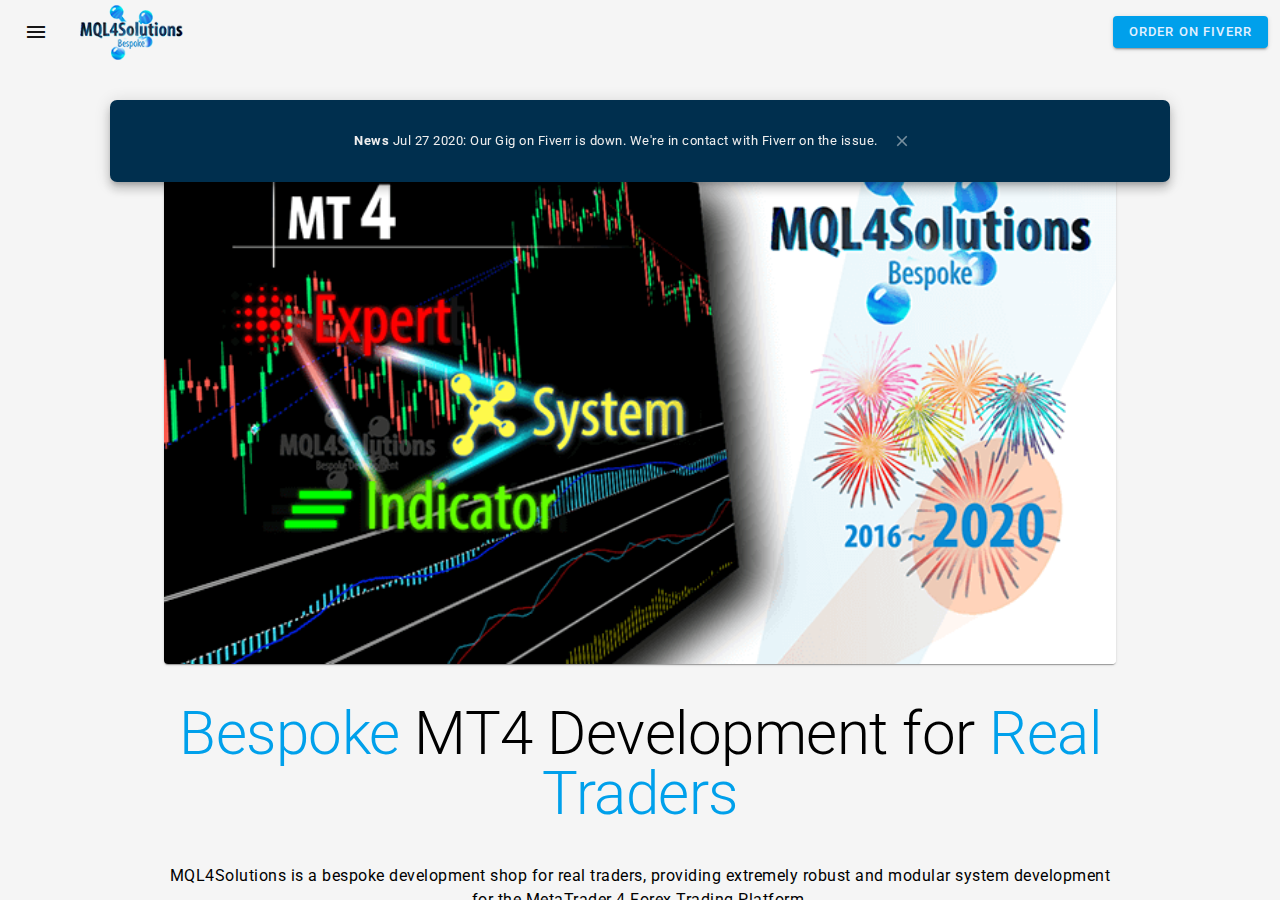
==== index.html @ 93867a9b "Upd" ====
<!doctype html> <html lang="en"> <head> <script async src="https://www.googletagmanager.com/gtag/js?id=UA-107321438-1"></script> <script> window.dataLayer = window.dataLayer || [];
    function gtag(){dataLayer.push(arguments);}
    gtag('js', new Date());

    gtag('config', 'UA-107321438-1'); </script> <meta charset="utf-8"> <meta http-equiv="X-UA-Compatible" content="IE=edge"> <meta name="viewport" content="width=device-width,initial-scale=1"> <title> MQL4Solutions - Bespoke MT4 Indicators and Experts </title> <meta name="description" content="Market leading engineering powering your bespoke MT4 Indicators and Experts"> <meta name="author" content="MQL4Solutions, Sydney, Australia"> <meta property="og:title" content="MQL4Solutions - Pricing"> <meta property="og:url" content="https://www.mql4solutions.com/pricing"> <meta property="og:description" content="Market leading engineering powering your bespoke MT4 Indicators and Experts"> <meta property="og:image" content="//www.mql4solutions.com/img/mql4solutionsog.png"> <meta property="og:type" content="website"> <link rel="shortcut icon" href="/favicon.ico"> <link rel="stylesheet" href="https://fonts.googleapis.com/css?family=Roboto:300,400,500,700&display=swap"> <link rel="stylesheet" href="https://fonts.googleapis.com/icon?family=Material+Icons"> <script defer="defer" src="https://ajax.googleapis.com/ajax/libs/jquery/3.4.0/jquery.min.js"></script> <link href="main.53b775f53e634738b0f6.css" rel="stylesheet"><script src="main.f8d916891d9af3ce115d.js" defer="defer"></script></head> <body class="mdc-typography mdc-typography--body1"> <aside class="mdc-drawer mdc-drawer--modal drawer"> <div class="mdc-drawer__header"> <img class="img-logo-drawer" alt="MQL4Solutions"> </div> <div class="mdc-drawer__content"> <nav class="mdc-list"> <a class="mdc-list-item nav__featured" href="/"> <span class="mdc-list-item__text featured-text-clr">Feature</span> </a> <div class="select-item-divider mdc-list-divider" role="separator"></div> <a class="mdc-list-item nav__order-process" href="/order-process"> <span class="mdc-list-item__text">Order Process</span> </a> <a class="mdc-list-item nav__pricing" href="/pricing"> <span class="mdc-list-item__text">Pricing</span> </a> <a class="mdc-list-item nav__assistive-tech" href="/assistive-tech"> <span class="mdc-list-item__text">Assistive Tech</span> </a> <a class="mdc-list-item nav__faq" href="/faq"> <span class="mdc-list-item__text">FAQ</span> </a> <a class="mdc-list-item nav__about" href="/about"> <span class="mdc-list-item__text">About Us</span> </a> </nav> </div> </aside> <div class="mdc-drawer-scrim"></div> <div class="mdc-drawer-app-content"> <header class="mdc-top-app-bar mdc-top-app-bar--fixed app-bar" id="app-bar"> <div class="mdc-top-app-bar__row"> <section class="mdc-top-app-bar__section mdc-top-app-bar__section--align-start"> <button class="mdc-icon-button material-icons mdc-top-app-bar__navigation-icon">menu</button> <span class="mdc-top-app-bar__title"> <img class="img-logo-top-app-bar img-logo-top-app-bar--scrolling-minimize" alt="MQL4Solutions"> </span> </section> <nav class="mdc-top-app-bar__section desktop-nav-list"> <a class="mdc-button mdc-button--dense desktop-nav-list-item" href="#"> <span class="mdc-button__label desktop-nav-list-item__text featured-text-clr"></span> </a> <span class="select-item-divider" role="separator"></span> <a class="mdc-button mdc-button--dense desktop-nav-list-item" href="#"> <span class="mdc-button__label desktop-nav-list-item__text"></span> </a> <span class="select-item-divider" role="separator"></span> <a class="mdc-button mdc-button--dense desktop-nav-list-item" href="#"> <span class="mdc-button__label desktop-nav-list-item__text"></span> </a> <span class="select-item-divider" role="separator"></span> <a class="mdc-button mdc-button--dense desktop-nav-list-item" href="#"> <span class="mdc-button__label desktop-nav-list-item__text"></span> </a> <span class="select-item-divider" role="separator"></span> <a class="mdc-button mdc-button--dense desktop-nav-list-item" href="#"> <span class="mdc-button__label desktop-nav-list-item__text"></span> </a> <span class="select-item-divider" role="separator"></span> <a class="mdc-button mdc-button--dense desktop-nav-list-item" href="#"> <span class="mdc-button__label desktop-nav-list-item__text"></span> </a> </nav> <section class="mdc-top-app-bar__section mdc-top-app-bar__section--align-end"> <a class="mdc-button mdc-button--dense mdc-button--raised" href="https://www.fiverr.com/mql4solutions/code-a-metatrader-4-indicator-or-expert-in-mql4"> <span class="mdc-button__label"> Order on Fiverr </span> </a> </section> </div> </header> <div class="main-content" id="main-content"> <div class="mdc-top-app-bar--fixed-adjust"> <main class="main-above-footer-container"> <div class="alert-container"> <div class="alert"> <div class="alert-content"> <strong>News</strong> Jul 27 2020: Our Gig on Fiverr is down. We're in contact with Fiverr on the issue. </div> <button class="mdc-icon-button material-icons md-18 alert-close" aria-label="close">close</button> </div> </div> <script> document.querySelector('.alert-close').onclick = function () {
      document.querySelector('.alert-container').style.display = "none";
   }; </script> <div class="mdc-layout-grid mdc-layout-grid--align-center layout-grid--constrained-desktop-width--landing-large"> <div class="mdc-layout-grid__inner"> <div class="mdc-layout-grid__cell mdc-layout-grid__cell--span-12-phone mdc-layout-grid__cell--span-12-tablet mdc-layout-grid__cell--span-12-desktop mdc-layout-grid__cell--align-center"> <section class="land-bigtop"> <div class="mdc-card"> <div class="mdc-card__media mdc-card__media--16-9 img-banner"></div> </div> <h1 class="land-bigtop__h"> <span class="land-bigtop__h__2"> Bespoke </span> <span class="land-bigtop__h__1"> MT4 Development for </span> <span class="land-bigtop__h__2"> Real Traders </span> </h1> <div class="land-bigtop__txt"> <p> MQL4Solutions is a bespoke development shop for real traders, providing extremely robust and modular system development for the MetaTrader 4 Forex Trading Platform. </p> </div> <div class="mdc-card"> <a class="mdc-button" href="/order-process"> <span class="mdc-button__label"> Are we right for you? </span> </a> </div> <div class="mdc-card mt-1"> <a class="mdc-button mdc-button--raised" href="https://www.fiverr.com/mql4solutions/code-a-metatrader-4-indicator-or-expert-in-mql4"> <span class="mdc-button__label"> Order on Fiverr </span> </a> </div> <p class="mdc-typography mdc-typography--caption"> <a href="#whyfiverr"> Why Fiverr? </a> </p> </section> <section class="land-bigtop mt-4"> <div class="separator-category"> <div class="separator-category__line"></div> <div aria-hidden="true">Automate your day</div> <div class="separator-category__line"></div> </div> </section> <section class="land-bigtop mt-4"> <div style="color: steelblue; text-shadow: 0px 0px 1px #999;"> <h3 class="mdc-typography mdc-typography--headline5"> MQL4Solutions reliably powers the engines of real traders' algo trading systems. </h3> <p class="mdc-typography mdc-typography--headline6" style="color:CadetBlue"> Enhancing clients' systems from v1 to v100+ since 2016. </p> </div> <div class=""> <a class="mdc-button mdc-button--dense mdc-button--outlined" href="https://www.fiverr.com/mql4solutions" style="color: steelblue; background-color:white"> <span class="mdc-button__label"> See our reviews </span> </a> </div> </section> <section class="land-bigtop mt-4" id="whyfiverr"> <div class="separator-category mt-4"> <div class="separator-category__line"></div> <div aria-hidden="true">Secure process</div> <div class="separator-category__line"></div> </div> <div class="mdc-layout-grid mdc-layout-grid--align-center"> <div class="mdc-layout-grid__inner"> <div class="mdc-layout-grid__cell mdc-layout-grid__cell--span-12-phone mdc-layout-grid__cell--span-12-tablet mdc-layout-grid__cell--span-6-desktop mdc-layout-grid__cell--align-center text-align-left mdc-typography--body2"> <h3 class="mdc-typography--headline5"> Why Fiverr? </h3> <p> Fiverr is a well known service that we use to securely manage the order process. </p> <p> It has great infrastructure for a bespoke development shop like ours. Your project cycles have a countdown, providing peace of mind and guaranteed on-time delivery. </p> </div> <div class="mdc-layout-grid__cell mdc-layout-grid__cell--span-12-phone mdc-layout-grid__cell--span-12-tablet mdc-layout-grid__cell--span-6-desktop mdc-layout-grid__cell--align-center"> <img class="img-fiverr-countdown img-responsive"> </div> </div> </div> </section> <section class="land-bigtop mt-4"> <div class="separator-category mt-4"> <div class="separator-category__line"></div> <div aria-hidden="true">Begin</div> <div class="separator-category__line"></div> </div> <p> <strong>Begin</strong> with a <a class="" href="/order-process">quick check to see whether we're <strong>right for you</strong></a>, then <a class="" href="https://www.fiverr.com/mql4solutions/code-a-metatrader-4-indicator-or-expert-in-mql4">reach out to us for a <strong>quote</strong></a>. </p> <p> Don't miss our <a class="" href="/faq"><strong>FAQ</strong></a>! </p> </section> </div> </div> </div> <aside class="modal-for-asides"> <button class="mdc-button modal-for-asides__got-it-button"> <i class="material-icons mdc-button__icon" aria-hidden="true">check</i> <span class="mdc-button__label">Got it</span> </button> <div class="modal-for-asides__content"> <div class="mdc-card aside-card" id="aside-card--loader"> <div role="progressbar" class="mdc-linear-progress mdc-linear-progress--indeterminate"> <div class="mdc-linear-progress__bar mdc-linear-progress__primary-bar"> <span class="mdc-linear-progress__bar-inner"></span> </div> <div class="mdc-linear-progress__bar mdc-linear-progress__secondary-bar"> <span class="mdc-linear-progress__bar-inner"></span> </div> </div> </div> </div> </aside> </main> <footer class="main-footer mdc-typography--caption"> <div class="mdc-layout-grid mdc-layout-grid--align-center main-footer-grid"> <div class="mdc-layout-grid__inner"> <div class="mdc-layout-grid__cell mdc-layout-grid__cell--span-12-phone mdc-layout-grid__cell--span-12-tablet mdc-layout-grid__cell--span-12-desktop mdc-layout-grid__cell--align-center"> <h3> About Us </h3> <p> MQL4Solutions is a bespoke development shop for real traders, providing extremely robust and modular system development for the MetaTrader 4 Forex Trading Platform. </p> <nav> </nav> <p> This website and its contents are Copyright © 2020 MQL4Solutions, Sydney, Australia. </p> </div> </div> </div> </footer> </div> </div> </div> </body> </html>
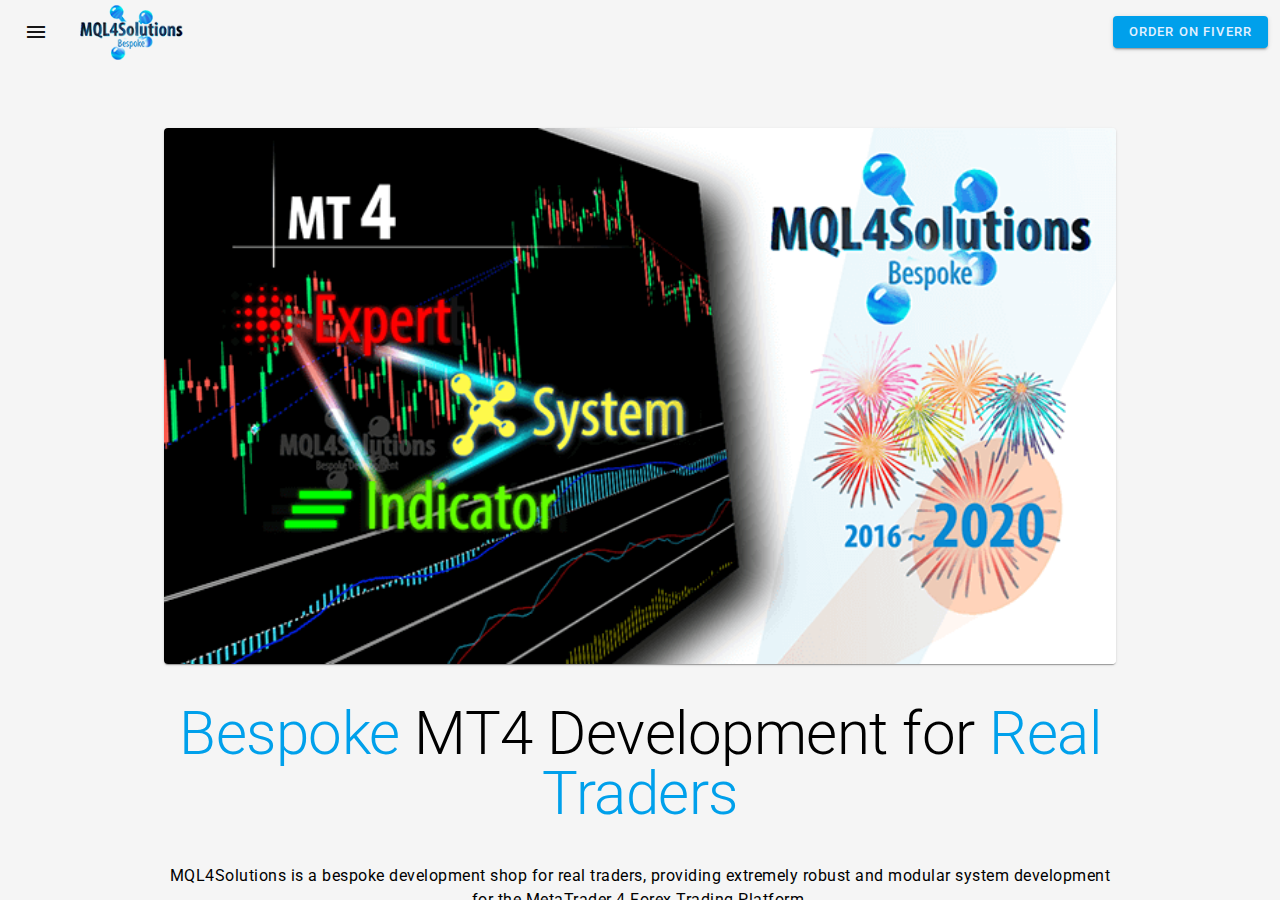
==== commit 40137a20: "New" ====
--- a/index.html
+++ b/index.html
@@ -2,6 +2,4 @@
     function gtag(){dataLayer.push(arguments);}
     gtag('js', new Date());
 
-    gtag('config', 'UA-107321438-1'); </script> <meta charset="utf-8"> <meta http-equiv="X-UA-Compatible" content="IE=edge"> <meta name="viewport" content="width=device-width,initial-scale=1"> <title> MQL4Solutions - Bespoke MT4 Indicators and Experts </title> <meta name="description" content="Market leading engineering powering your bespoke MT4 Indicators and Experts"> <meta name="author" content="MQL4Solutions, Sydney, Australia"> <meta property="og:title" content="MQL4Solutions - Pricing"> <meta property="og:url" content="https://www.mql4solutions.com/pricing"> <meta property="og:description" content="Market leading engineering powering your bespoke MT4 Indicators and Experts"> <meta property="og:image" content="//www.mql4solutions.com/img/mql4solutionsog.png"> <meta property="og:type" content="website"> <link rel="shortcut icon" href="/favicon.ico"> <link rel="stylesheet" href="https://fonts.googleapis.com/css?family=Roboto:300,400,500,700&display=swap"> <link rel="stylesheet" href="https://fonts.googleapis.com/icon?family=Material+Icons"> <script defer="defer" src="https://ajax.googleapis.com/ajax/libs/jquery/3.4.0/jquery.min.js"></script> <link href="main.53b775f53e634738b0f6.css" rel="stylesheet"><script src="main.f8d916891d9af3ce115d.js" defer="defer"></script></head> <body class="mdc-typography mdc-typography--body1"> <aside class="mdc-drawer mdc-drawer--modal drawer"> <div class="mdc-drawer__header"> <img class="img-logo-drawer" alt="MQL4Solutions"> </div> <div class="mdc-drawer__content"> <nav class="mdc-list"> <a class="mdc-list-item nav__featured" href="/"> <span class="mdc-list-item__text featured-text-clr">Feature</span> </a> <div class="select-item-divider mdc-list-divider" role="separator"></div> <a class="mdc-list-item nav__order-process" href="/order-process"> <span class="mdc-list-item__text">Order Process</span> </a> <a class="mdc-list-item nav__pricing" href="/pricing"> <span class="mdc-list-item__text">Pricing</span> </a> <a class="mdc-list-item nav__assistive-tech" href="/assistive-tech"> <span class="mdc-list-item__text">Assistive Tech</span> </a> <a class="mdc-list-item nav__faq" href="/faq"> <span class="mdc-list-item__text">FAQ</span> </a> <a class="mdc-list-item nav__about" href="/about"> <span class="mdc-list-item__text">About Us</span> </a> </nav> </div> </aside> <div class="mdc-drawer-scrim"></div> <div class="mdc-drawer-app-content"> <header class="mdc-top-app-bar mdc-top-app-bar--fixed app-bar" id="app-bar"> <div class="mdc-top-app-bar__row"> <section class="mdc-top-app-bar__section mdc-top-app-bar__section--align-start"> <button class="mdc-icon-button material-icons mdc-top-app-bar__navigation-icon">menu</button> <span class="mdc-top-app-bar__title"> <img class="img-logo-top-app-bar img-logo-top-app-bar--scrolling-minimize" alt="MQL4Solutions"> </span> </section> <nav class="mdc-top-app-bar__section desktop-nav-list"> <a class="mdc-button mdc-button--dense desktop-nav-list-item" href="#"> <span class="mdc-button__label desktop-nav-list-item__text featured-text-clr"></span> </a> <span class="select-item-divider" role="separator"></span> <a class="mdc-button mdc-button--dense desktop-nav-list-item" href="#"> <span class="mdc-button__label desktop-nav-list-item__text"></span> </a> <span class="select-item-divider" role="separator"></span> <a class="mdc-button mdc-button--dense desktop-nav-list-item" href="#"> <span class="mdc-button__label desktop-nav-list-item__text"></span> </a> <span class="select-item-divider" role="separator"></span> <a class="mdc-button mdc-button--dense desktop-nav-list-item" href="#"> <span class="mdc-button__label desktop-nav-list-item__text"></span> </a> <span class="select-item-divider" role="separator"></span> <a class="mdc-button mdc-button--dense desktop-nav-list-item" href="#"> <span class="mdc-button__label desktop-nav-list-item__text"></span> </a> <span class="select-item-divider" role="separator"></span> <a class="mdc-button mdc-button--dense desktop-nav-list-item" href="#"> <span class="mdc-button__label desktop-nav-list-item__text"></span> </a> </nav> <section class="mdc-top-app-bar__section mdc-top-app-bar__section--align-end"> <a class="mdc-button mdc-button--dense mdc-button--raised" href="https://www.fiverr.com/mql4solutions/code-a-metatrader-4-indicator-or-expert-in-mql4"> <span class="mdc-button__label"> Order on Fiverr </span> </a> </section> </div> </header> <div class="main-content" id="main-content"> <div class="mdc-top-app-bar--fixed-adjust"> <main class="main-above-footer-container"> <div class="alert-container"> <div class="alert"> <div class="alert-content"> <strong>News</strong> Jul 27 2020: Our Gig on Fiverr is down. We're in contact with Fiverr on the issue. </div> <button class="mdc-icon-button material-icons md-18 alert-close" aria-label="close">close</button> </div> </div> <script> document.querySelector('.alert-close').onclick = function () {
-      document.querySelector('.alert-container').style.display = "none";
-   }; </script> <div class="mdc-layout-grid mdc-layout-grid--align-center layout-grid--constrained-desktop-width--landing-large"> <div class="mdc-layout-grid__inner"> <div class="mdc-layout-grid__cell mdc-layout-grid__cell--span-12-phone mdc-layout-grid__cell--span-12-tablet mdc-layout-grid__cell--span-12-desktop mdc-layout-grid__cell--align-center"> <section class="land-bigtop"> <div class="mdc-card"> <div class="mdc-card__media mdc-card__media--16-9 img-banner"></div> </div> <h1 class="land-bigtop__h"> <span class="land-bigtop__h__2"> Bespoke </span> <span class="land-bigtop__h__1"> MT4 Development for </span> <span class="land-bigtop__h__2"> Real Traders </span> </h1> <div class="land-bigtop__txt"> <p> MQL4Solutions is a bespoke development shop for real traders, providing extremely robust and modular system development for the MetaTrader 4 Forex Trading Platform. </p> </div> <div class="mdc-card"> <a class="mdc-button" href="/order-process"> <span class="mdc-button__label"> Are we right for you? </span> </a> </div> <div class="mdc-card mt-1"> <a class="mdc-button mdc-button--raised" href="https://www.fiverr.com/mql4solutions/code-a-metatrader-4-indicator-or-expert-in-mql4"> <span class="mdc-button__label"> Order on Fiverr </span> </a> </div> <p class="mdc-typography mdc-typography--caption"> <a href="#whyfiverr"> Why Fiverr? </a> </p> </section> <section class="land-bigtop mt-4"> <div class="separator-category"> <div class="separator-category__line"></div> <div aria-hidden="true">Automate your day</div> <div class="separator-category__line"></div> </div> </section> <section class="land-bigtop mt-4"> <div style="color: steelblue; text-shadow: 0px 0px 1px #999;"> <h3 class="mdc-typography mdc-typography--headline5"> MQL4Solutions reliably powers the engines of real traders' algo trading systems. </h3> <p class="mdc-typography mdc-typography--headline6" style="color:CadetBlue"> Enhancing clients' systems from v1 to v100+ since 2016. </p> </div> <div class=""> <a class="mdc-button mdc-button--dense mdc-button--outlined" href="https://www.fiverr.com/mql4solutions" style="color: steelblue; background-color:white"> <span class="mdc-button__label"> See our reviews </span> </a> </div> </section> <section class="land-bigtop mt-4" id="whyfiverr"> <div class="separator-category mt-4"> <div class="separator-category__line"></div> <div aria-hidden="true">Secure process</div> <div class="separator-category__line"></div> </div> <div class="mdc-layout-grid mdc-layout-grid--align-center"> <div class="mdc-layout-grid__inner"> <div class="mdc-layout-grid__cell mdc-layout-grid__cell--span-12-phone mdc-layout-grid__cell--span-12-tablet mdc-layout-grid__cell--span-6-desktop mdc-layout-grid__cell--align-center text-align-left mdc-typography--body2"> <h3 class="mdc-typography--headline5"> Why Fiverr? </h3> <p> Fiverr is a well known service that we use to securely manage the order process. </p> <p> It has great infrastructure for a bespoke development shop like ours. Your project cycles have a countdown, providing peace of mind and guaranteed on-time delivery. </p> </div> <div class="mdc-layout-grid__cell mdc-layout-grid__cell--span-12-phone mdc-layout-grid__cell--span-12-tablet mdc-layout-grid__cell--span-6-desktop mdc-layout-grid__cell--align-center"> <img class="img-fiverr-countdown img-responsive"> </div> </div> </div> </section> <section class="land-bigtop mt-4"> <div class="separator-category mt-4"> <div class="separator-category__line"></div> <div aria-hidden="true">Begin</div> <div class="separator-category__line"></div> </div> <p> <strong>Begin</strong> with a <a class="" href="/order-process">quick check to see whether we're <strong>right for you</strong></a>, then <a class="" href="https://www.fiverr.com/mql4solutions/code-a-metatrader-4-indicator-or-expert-in-mql4">reach out to us for a <strong>quote</strong></a>. </p> <p> Don't miss our <a class="" href="/faq"><strong>FAQ</strong></a>! </p> </section> </div> </div> </div> <aside class="modal-for-asides"> <button class="mdc-button modal-for-asides__got-it-button"> <i class="material-icons mdc-button__icon" aria-hidden="true">check</i> <span class="mdc-button__label">Got it</span> </button> <div class="modal-for-asides__content"> <div class="mdc-card aside-card" id="aside-card--loader"> <div role="progressbar" class="mdc-linear-progress mdc-linear-progress--indeterminate"> <div class="mdc-linear-progress__bar mdc-linear-progress__primary-bar"> <span class="mdc-linear-progress__bar-inner"></span> </div> <div class="mdc-linear-progress__bar mdc-linear-progress__secondary-bar"> <span class="mdc-linear-progress__bar-inner"></span> </div> </div> </div> </div> </aside> </main> <footer class="main-footer mdc-typography--caption"> <div class="mdc-layout-grid mdc-layout-grid--align-center main-footer-grid"> <div class="mdc-layout-grid__inner"> <div class="mdc-layout-grid__cell mdc-layout-grid__cell--span-12-phone mdc-layout-grid__cell--span-12-tablet mdc-layout-grid__cell--span-12-desktop mdc-layout-grid__cell--align-center"> <h3> About Us </h3> <p> MQL4Solutions is a bespoke development shop for real traders, providing extremely robust and modular system development for the MetaTrader 4 Forex Trading Platform. </p> <nav> </nav> <p> This website and its contents are Copyright © 2020 MQL4Solutions, Sydney, Australia. </p> </div> </div> </div> </footer> </div> </div> </div> </body> </html>+    gtag('config', 'UA-107321438-1'); </script> <meta charset="utf-8"> <meta http-equiv="X-UA-Compatible" content="IE=edge"> <meta name="viewport" content="width=device-width,initial-scale=1"> <title> MQL4Solutions - Bespoke MT4 Indicators and Experts </title> <meta name="description" content="Market leading engineering powering your bespoke MT4 Indicators and Experts"> <meta name="author" content="MQL4Solutions, Sydney, Australia"> <meta property="og:title" content="MQL4Solutions - Pricing"> <meta property="og:url" content="https://www.mql4solutions.com/pricing"> <meta property="og:description" content="Market leading engineering powering your bespoke MT4 Indicators and Experts"> <meta property="og:image" content="//www.mql4solutions.com/img/mql4solutionsog.png"> <meta property="og:type" content="website"> <link rel="shortcut icon" href="/favicon.ico"> <link rel="stylesheet" href="https://fonts.googleapis.com/css?family=Roboto:300,400,500,700&display=swap"> <link rel="stylesheet" href="https://fonts.googleapis.com/icon?family=Material+Icons"> <link href="main.53b775f53e634738b0f6.css" rel="stylesheet"><script src="main.a8dfc145df05c488e411.js" defer="defer"></script></head> <body class="mdc-typography mdc-typography--body1"> <aside class="mdc-drawer mdc-drawer--modal drawer"> <div class="mdc-drawer__header"> <img class="img-logo-drawer" alt="MQL4Solutions"> </div> <div class="mdc-drawer__content"> <nav class="mdc-list"> <a class="mdc-list-item nav__featured" href="/"> <span class="mdc-list-item__text featured-text-clr">Feature</span> </a> <div class="select-item-divider mdc-list-divider" role="separator"></div> <a class="mdc-list-item nav__order-process" href="/order-process"> <span class="mdc-list-item__text">Order Process</span> </a> <a class="mdc-list-item nav__pricing" href="/pricing"> <span class="mdc-list-item__text">Pricing</span> </a> <a class="mdc-list-item nav__assistive-tech" href="/assistive-tech"> <span class="mdc-list-item__text">Assistive Tech</span> </a> <a class="mdc-list-item nav__faq" href="/faq"> <span class="mdc-list-item__text">FAQ</span> </a> <a class="mdc-list-item nav__about" href="/about"> <span class="mdc-list-item__text">About Us</span> </a> </nav> </div> </aside> <div class="mdc-drawer-scrim"></div> <div class="mdc-drawer-app-content"> <header class="mdc-top-app-bar mdc-top-app-bar--fixed app-bar" id="app-bar"> <div class="mdc-top-app-bar__row"> <section class="mdc-top-app-bar__section mdc-top-app-bar__section--align-start"> <button class="mdc-icon-button material-icons mdc-top-app-bar__navigation-icon">menu</button> <span class="mdc-top-app-bar__title"> <img class="img-logo-top-app-bar img-logo-top-app-bar--scrolling-minimize" alt="MQL4Solutions"> </span> </section> <nav class="mdc-top-app-bar__section desktop-nav-list"> <a class="mdc-button mdc-button--dense desktop-nav-list-item" href="#"> <span class="mdc-button__label desktop-nav-list-item__text featured-text-clr"></span> </a> <span class="select-item-divider" role="separator"></span> <a class="mdc-button mdc-button--dense desktop-nav-list-item" href="#"> <span class="mdc-button__label desktop-nav-list-item__text"></span> </a> <span class="select-item-divider" role="separator"></span> <a class="mdc-button mdc-button--dense desktop-nav-list-item" href="#"> <span class="mdc-button__label desktop-nav-list-item__text"></span> </a> <span class="select-item-divider" role="separator"></span> <a class="mdc-button mdc-button--dense desktop-nav-list-item" href="#"> <span class="mdc-button__label desktop-nav-list-item__text"></span> </a> <span class="select-item-divider" role="separator"></span> <a class="mdc-button mdc-button--dense desktop-nav-list-item" href="#"> <span class="mdc-button__label desktop-nav-list-item__text"></span> </a> <span class="select-item-divider" role="separator"></span> <a class="mdc-button mdc-button--dense desktop-nav-list-item" href="#"> <span class="mdc-button__label desktop-nav-list-item__text"></span> </a> </nav> <section class="mdc-top-app-bar__section mdc-top-app-bar__section--align-end"> <a class="mdc-button mdc-button--dense mdc-button--raised" href="https://www.fiverr.com/mql4solutions/code-a-metatrader-4-indicator-or-expert-in-mql4"> <span class="mdc-button__label"> Order on Fiverr </span> </a> </section> </div> </header> <div class="main-content" id="main-content"> <div class="mdc-top-app-bar--fixed-adjust"> <main class="main-above-footer-container"> <div class="mdc-layout-grid mdc-layout-grid--align-center layout-grid--constrained-desktop-width--landing-large"> <div class="mdc-layout-grid__inner"> <div class="mdc-layout-grid__cell mdc-layout-grid__cell--span-12-phone mdc-layout-grid__cell--span-12-tablet mdc-layout-grid__cell--span-12-desktop mdc-layout-grid__cell--align-center"> <section class="land-bigtop"> <div class="mdc-card"> <div class="mdc-card__media mdc-card__media--16-9 img-banner"></div> </div> <h1 class="land-bigtop__h"> <span class="land-bigtop__h__2"> Bespoke </span> <span class="land-bigtop__h__1"> MT4 Development for </span> <span class="land-bigtop__h__2"> Real Traders </span> </h1> <div class="land-bigtop__txt"> <p> MQL4Solutions is a bespoke development shop for real traders, providing extremely robust and modular system development for the MetaTrader 4 Forex Trading Platform. </p> </div> <div class="mdc-card"> <a class="mdc-button" href="/order-process"> <span class="mdc-button__label"> Are we right for you? </span> </a> </div> <div class="mdc-card mt-1"> <a class="mdc-button mdc-button--raised" href="https://www.fiverr.com/mql4solutions/code-a-metatrader-4-indicator-or-expert-in-mql4"> <span class="mdc-button__label"> Order on Fiverr </span> </a> </div> <p class="mdc-typography mdc-typography--caption"> <a href="#whyfiverr"> Why Fiverr? </a> </p> </section> <section class="land-bigtop mt-4"> <div class="separator-category"> <div class="separator-category__line"></div> <div aria-hidden="true">Automate your day</div> <div class="separator-category__line"></div> </div> </section> <section class="land-bigtop mt-4"> <div style="color: steelblue; text-shadow: 0px 0px 1px #999;"> <h3 class="mdc-typography mdc-typography--headline5"> MQL4Solutions reliably powers the engines of real traders' algo trading systems. </h3> <p class="mdc-typography mdc-typography--headline6" style="color:CadetBlue"> Enhancing clients' systems from v1 to v100+ since 2016. </p> </div> <div class=""> <a class="mdc-button mdc-button--dense mdc-button--outlined" href="https://www.fiverr.com/mql4solutions" style="color: steelblue; background-color:white"> <span class="mdc-button__label"> See our reviews </span> </a> </div> </section> <section class="land-bigtop mt-4" id="whyfiverr"> <div class="separator-category mt-4"> <div class="separator-category__line"></div> <div aria-hidden="true">Secure process</div> <div class="separator-category__line"></div> </div> <div class="mdc-layout-grid mdc-layout-grid--align-center"> <div class="mdc-layout-grid__inner"> <div class="mdc-layout-grid__cell mdc-layout-grid__cell--span-12-phone mdc-layout-grid__cell--span-12-tablet mdc-layout-grid__cell--span-6-desktop mdc-layout-grid__cell--align-center text-align-left mdc-typography--body2"> <h3 class="mdc-typography--headline5"> Why Fiverr? </h3> <p> Fiverr is a well known service that we use to securely manage the order process. </p> <p> It has great infrastructure for a bespoke development shop like ours. Your project cycles have a countdown, providing peace of mind and guaranteed on-time delivery. </p> </div> <div class="mdc-layout-grid__cell mdc-layout-grid__cell--span-12-phone mdc-layout-grid__cell--span-12-tablet mdc-layout-grid__cell--span-6-desktop mdc-layout-grid__cell--align-center"> <img class="img-fiverr-countdown img-responsive"> </div> </div> </div> </section> <section class="land-bigtop mt-4"> <div class="separator-category mt-4"> <div class="separator-category__line"></div> <div aria-hidden="true">Begin</div> <div class="separator-category__line"></div> </div> <p> <strong>Begin</strong> with a <a class="" href="/order-process">quick check to see whether we're <strong>right for you</strong></a>, then <a class="" href="https://www.fiverr.com/mql4solutions/code-a-metatrader-4-indicator-or-expert-in-mql4">reach out to us for a <strong>quote</strong></a>. </p> <p> Don't miss our <a class="" href="/faq"><strong>FAQ</strong></a>! </p> </section> </div> </div> </div> <aside class="modal-for-asides"> <button class="mdc-button modal-for-asides__got-it-button"> <i class="material-icons mdc-button__icon" aria-hidden="true">check</i> <span class="mdc-button__label">Got it</span> </button> <div class="modal-for-asides__content"> <div class="mdc-card aside-card" id="aside-card--loader"> <div role="progressbar" class="mdc-linear-progress mdc-linear-progress--indeterminate"> <div class="mdc-linear-progress__bar mdc-linear-progress__primary-bar"> <span class="mdc-linear-progress__bar-inner"></span> </div> <div class="mdc-linear-progress__bar mdc-linear-progress__secondary-bar"> <span class="mdc-linear-progress__bar-inner"></span> </div> </div> </div> </div> </aside> </main> <footer class="main-footer mdc-typography--caption"> <div class="mdc-layout-grid mdc-layout-grid--align-center main-footer-grid"> <div class="mdc-layout-grid__inner"> <div class="mdc-layout-grid__cell mdc-layout-grid__cell--span-12-phone mdc-layout-grid__cell--span-12-tablet mdc-layout-grid__cell--span-12-desktop mdc-layout-grid__cell--align-center"> <h3> About Us </h3> <p> MQL4Solutions is a bespoke development shop for real traders, providing extremely robust and modular system development for the MetaTrader 4 Forex Trading Platform. </p> <nav> </nav> <p> This website and its contents are Copyright © 2020 MQL4Solutions, Sydney, Australia. </p> </div> </div> </div> </footer> </div> </div> </div> </body> </html>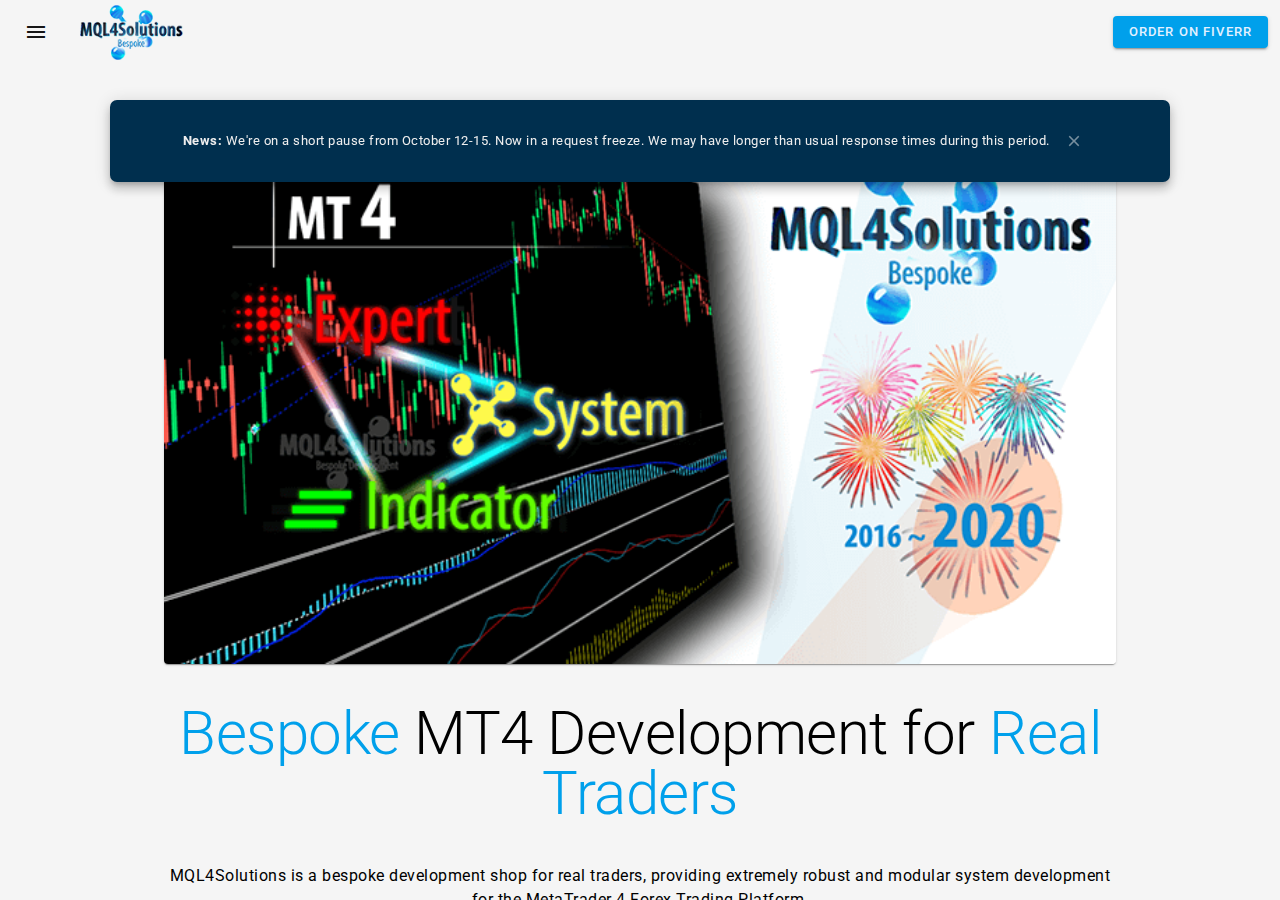
==== commit 98d3819c: "News" ====
--- a/index.html
+++ b/index.html
@@ -2,4 +2,6 @@
     function gtag(){dataLayer.push(arguments);}
     gtag('js', new Date());
 
-    gtag('config', 'UA-107321438-1'); </script> <meta charset="utf-8"> <meta http-equiv="X-UA-Compatible" content="IE=edge"> <meta name="viewport" content="width=device-width,initial-scale=1"> <title> MQL4Solutions - Bespoke MT4 Indicators and Experts </title> <meta name="description" content="Market leading engineering powering your bespoke MT4 Indicators and Experts"> <meta name="author" content="MQL4Solutions, Sydney, Australia"> <meta property="og:title" content="MQL4Solutions - Pricing"> <meta property="og:url" content="https://www.mql4solutions.com/pricing"> <meta property="og:description" content="Market leading engineering powering your bespoke MT4 Indicators and Experts"> <meta property="og:image" content="//www.mql4solutions.com/img/mql4solutionsog.png"> <meta property="og:type" content="website"> <link rel="shortcut icon" href="/favicon.ico"> <link rel="stylesheet" href="https://fonts.googleapis.com/css?family=Roboto:300,400,500,700&display=swap"> <link rel="stylesheet" href="https://fonts.googleapis.com/icon?family=Material+Icons"> <link href="main.53b775f53e634738b0f6.css" rel="stylesheet"><script src="main.a8dfc145df05c488e411.js" defer="defer"></script></head> <body class="mdc-typography mdc-typography--body1"> <aside class="mdc-drawer mdc-drawer--modal drawer"> <div class="mdc-drawer__header"> <img class="img-logo-drawer" alt="MQL4Solutions"> </div> <div class="mdc-drawer__content"> <nav class="mdc-list"> <a class="mdc-list-item nav__featured" href="/"> <span class="mdc-list-item__text featured-text-clr">Feature</span> </a> <div class="select-item-divider mdc-list-divider" role="separator"></div> <a class="mdc-list-item nav__order-process" href="/order-process"> <span class="mdc-list-item__text">Order Process</span> </a> <a class="mdc-list-item nav__pricing" href="/pricing"> <span class="mdc-list-item__text">Pricing</span> </a> <a class="mdc-list-item nav__assistive-tech" href="/assistive-tech"> <span class="mdc-list-item__text">Assistive Tech</span> </a> <a class="mdc-list-item nav__faq" href="/faq"> <span class="mdc-list-item__text">FAQ</span> </a> <a class="mdc-list-item nav__about" href="/about"> <span class="mdc-list-item__text">About Us</span> </a> </nav> </div> </aside> <div class="mdc-drawer-scrim"></div> <div class="mdc-drawer-app-content"> <header class="mdc-top-app-bar mdc-top-app-bar--fixed app-bar" id="app-bar"> <div class="mdc-top-app-bar__row"> <section class="mdc-top-app-bar__section mdc-top-app-bar__section--align-start"> <button class="mdc-icon-button material-icons mdc-top-app-bar__navigation-icon">menu</button> <span class="mdc-top-app-bar__title"> <img class="img-logo-top-app-bar img-logo-top-app-bar--scrolling-minimize" alt="MQL4Solutions"> </span> </section> <nav class="mdc-top-app-bar__section desktop-nav-list"> <a class="mdc-button mdc-button--dense desktop-nav-list-item" href="#"> <span class="mdc-button__label desktop-nav-list-item__text featured-text-clr"></span> </a> <span class="select-item-divider" role="separator"></span> <a class="mdc-button mdc-button--dense desktop-nav-list-item" href="#"> <span class="mdc-button__label desktop-nav-list-item__text"></span> </a> <span class="select-item-divider" role="separator"></span> <a class="mdc-button mdc-button--dense desktop-nav-list-item" href="#"> <span class="mdc-button__label desktop-nav-list-item__text"></span> </a> <span class="select-item-divider" role="separator"></span> <a class="mdc-button mdc-button--dense desktop-nav-list-item" href="#"> <span class="mdc-button__label desktop-nav-list-item__text"></span> </a> <span class="select-item-divider" role="separator"></span> <a class="mdc-button mdc-button--dense desktop-nav-list-item" href="#"> <span class="mdc-button__label desktop-nav-list-item__text"></span> </a> <span class="select-item-divider" role="separator"></span> <a class="mdc-button mdc-button--dense desktop-nav-list-item" href="#"> <span class="mdc-button__label desktop-nav-list-item__text"></span> </a> </nav> <section class="mdc-top-app-bar__section mdc-top-app-bar__section--align-end"> <a class="mdc-button mdc-button--dense mdc-button--raised" href="https://www.fiverr.com/mql4solutions/code-a-metatrader-4-indicator-or-expert-in-mql4"> <span class="mdc-button__label"> Order on Fiverr </span> </a> </section> </div> </header> <div class="main-content" id="main-content"> <div class="mdc-top-app-bar--fixed-adjust"> <main class="main-above-footer-container"> <div class="mdc-layout-grid mdc-layout-grid--align-center layout-grid--constrained-desktop-width--landing-large"> <div class="mdc-layout-grid__inner"> <div class="mdc-layout-grid__cell mdc-layout-grid__cell--span-12-phone mdc-layout-grid__cell--span-12-tablet mdc-layout-grid__cell--span-12-desktop mdc-layout-grid__cell--align-center"> <section class="land-bigtop"> <div class="mdc-card"> <div class="mdc-card__media mdc-card__media--16-9 img-banner"></div> </div> <h1 class="land-bigtop__h"> <span class="land-bigtop__h__2"> Bespoke </span> <span class="land-bigtop__h__1"> MT4 Development for </span> <span class="land-bigtop__h__2"> Real Traders </span> </h1> <div class="land-bigtop__txt"> <p> MQL4Solutions is a bespoke development shop for real traders, providing extremely robust and modular system development for the MetaTrader 4 Forex Trading Platform. </p> </div> <div class="mdc-card"> <a class="mdc-button" href="/order-process"> <span class="mdc-button__label"> Are we right for you? </span> </a> </div> <div class="mdc-card mt-1"> <a class="mdc-button mdc-button--raised" href="https://www.fiverr.com/mql4solutions/code-a-metatrader-4-indicator-or-expert-in-mql4"> <span class="mdc-button__label"> Order on Fiverr </span> </a> </div> <p class="mdc-typography mdc-typography--caption"> <a href="#whyfiverr"> Why Fiverr? </a> </p> </section> <section class="land-bigtop mt-4"> <div class="separator-category"> <div class="separator-category__line"></div> <div aria-hidden="true">Automate your day</div> <div class="separator-category__line"></div> </div> </section> <section class="land-bigtop mt-4"> <div style="color: steelblue; text-shadow: 0px 0px 1px #999;"> <h3 class="mdc-typography mdc-typography--headline5"> MQL4Solutions reliably powers the engines of real traders' algo trading systems. </h3> <p class="mdc-typography mdc-typography--headline6" style="color:CadetBlue"> Enhancing clients' systems from v1 to v100+ since 2016. </p> </div> <div class=""> <a class="mdc-button mdc-button--dense mdc-button--outlined" href="https://www.fiverr.com/mql4solutions" style="color: steelblue; background-color:white"> <span class="mdc-button__label"> See our reviews </span> </a> </div> </section> <section class="land-bigtop mt-4" id="whyfiverr"> <div class="separator-category mt-4"> <div class="separator-category__line"></div> <div aria-hidden="true">Secure process</div> <div class="separator-category__line"></div> </div> <div class="mdc-layout-grid mdc-layout-grid--align-center"> <div class="mdc-layout-grid__inner"> <div class="mdc-layout-grid__cell mdc-layout-grid__cell--span-12-phone mdc-layout-grid__cell--span-12-tablet mdc-layout-grid__cell--span-6-desktop mdc-layout-grid__cell--align-center text-align-left mdc-typography--body2"> <h3 class="mdc-typography--headline5"> Why Fiverr? </h3> <p> Fiverr is a well known service that we use to securely manage the order process. </p> <p> It has great infrastructure for a bespoke development shop like ours. Your project cycles have a countdown, providing peace of mind and guaranteed on-time delivery. </p> </div> <div class="mdc-layout-grid__cell mdc-layout-grid__cell--span-12-phone mdc-layout-grid__cell--span-12-tablet mdc-layout-grid__cell--span-6-desktop mdc-layout-grid__cell--align-center"> <img class="img-fiverr-countdown img-responsive"> </div> </div> </div> </section> <section class="land-bigtop mt-4"> <div class="separator-category mt-4"> <div class="separator-category__line"></div> <div aria-hidden="true">Begin</div> <div class="separator-category__line"></div> </div> <p> <strong>Begin</strong> with a <a class="" href="/order-process">quick check to see whether we're <strong>right for you</strong></a>, then <a class="" href="https://www.fiverr.com/mql4solutions/code-a-metatrader-4-indicator-or-expert-in-mql4">reach out to us for a <strong>quote</strong></a>. </p> <p> Don't miss our <a class="" href="/faq"><strong>FAQ</strong></a>! </p> </section> </div> </div> </div> <aside class="modal-for-asides"> <button class="mdc-button modal-for-asides__got-it-button"> <i class="material-icons mdc-button__icon" aria-hidden="true">check</i> <span class="mdc-button__label">Got it</span> </button> <div class="modal-for-asides__content"> <div class="mdc-card aside-card" id="aside-card--loader"> <div role="progressbar" class="mdc-linear-progress mdc-linear-progress--indeterminate"> <div class="mdc-linear-progress__bar mdc-linear-progress__primary-bar"> <span class="mdc-linear-progress__bar-inner"></span> </div> <div class="mdc-linear-progress__bar mdc-linear-progress__secondary-bar"> <span class="mdc-linear-progress__bar-inner"></span> </div> </div> </div> </div> </aside> </main> <footer class="main-footer mdc-typography--caption"> <div class="mdc-layout-grid mdc-layout-grid--align-center main-footer-grid"> <div class="mdc-layout-grid__inner"> <div class="mdc-layout-grid__cell mdc-layout-grid__cell--span-12-phone mdc-layout-grid__cell--span-12-tablet mdc-layout-grid__cell--span-12-desktop mdc-layout-grid__cell--align-center"> <h3> About Us </h3> <p> MQL4Solutions is a bespoke development shop for real traders, providing extremely robust and modular system development for the MetaTrader 4 Forex Trading Platform. </p> <nav> </nav> <p> This website and its contents are Copyright © 2020 MQL4Solutions, Sydney, Australia. </p> </div> </div> </div> </footer> </div> </div> </div> </body> </html>+    gtag('config', 'UA-107321438-1'); </script> <meta charset="utf-8"> <meta http-equiv="X-UA-Compatible" content="IE=edge"> <meta name="viewport" content="width=device-width,initial-scale=1"> <title> MQL4Solutions - Bespoke MT4 Indicators and Experts </title> <meta name="description" content="Market leading engineering powering your bespoke MT4 Indicators and Experts"> <meta name="author" content="MQL4Solutions, Sydney, Australia"> <meta property="og:title" content="MQL4Solutions - Pricing"> <meta property="og:url" content="https://www.mql4solutions.com/pricing"> <meta property="og:description" content="Market leading engineering powering your bespoke MT4 Indicators and Experts"> <meta property="og:image" content="//www.mql4solutions.com/img/mql4solutionsog.png"> <meta property="og:type" content="website"> <link rel="shortcut icon" href="/favicon.ico"> <link rel="stylesheet" href="https://fonts.googleapis.com/css?family=Roboto:300,400,500,700&display=swap"> <link rel="stylesheet" href="https://fonts.googleapis.com/icon?family=Material+Icons"> <link href="main.53b775f53e634738b0f6.css" rel="stylesheet"><script src="main.5ceeb7d304da9f6adb77.js" defer="defer"></script></head> <body class="mdc-typography mdc-typography--body1"> <aside class="mdc-drawer mdc-drawer--modal drawer"> <div class="mdc-drawer__header"> <img class="img-logo-drawer" alt="MQL4Solutions"> </div> <div class="mdc-drawer__content"> <nav class="mdc-list"> <a class="mdc-list-item nav__featured" href="/"> <span class="mdc-list-item__text featured-text-clr">Feature</span> </a> <div class="select-item-divider mdc-list-divider" role="separator"></div> <a class="mdc-list-item nav__order-process" href="/order-process"> <span class="mdc-list-item__text">Order Process</span> </a> <a class="mdc-list-item nav__pricing" href="/pricing"> <span class="mdc-list-item__text">Pricing</span> </a> <a class="mdc-list-item nav__assistive-tech" href="/assistive-tech"> <span class="mdc-list-item__text">Assistive Tech</span> </a> <a class="mdc-list-item nav__faq" href="/faq"> <span class="mdc-list-item__text">FAQ</span> </a> <a class="mdc-list-item nav__about" href="/about"> <span class="mdc-list-item__text">About Us</span> </a> </nav> </div> </aside> <div class="mdc-drawer-scrim"></div> <div class="mdc-drawer-app-content"> <header class="mdc-top-app-bar mdc-top-app-bar--fixed app-bar" id="app-bar"> <div class="mdc-top-app-bar__row"> <section class="mdc-top-app-bar__section mdc-top-app-bar__section--align-start"> <button class="mdc-icon-button material-icons mdc-top-app-bar__navigation-icon">menu</button> <span class="mdc-top-app-bar__title"> <img class="img-logo-top-app-bar img-logo-top-app-bar--scrolling-minimize" alt="MQL4Solutions"> </span> </section> <nav class="mdc-top-app-bar__section desktop-nav-list"> <a class="mdc-button mdc-button--dense desktop-nav-list-item" href="#"> <span class="mdc-button__label desktop-nav-list-item__text featured-text-clr"></span> </a> <span class="select-item-divider" role="separator"></span> <a class="mdc-button mdc-button--dense desktop-nav-list-item" href="#"> <span class="mdc-button__label desktop-nav-list-item__text"></span> </a> <span class="select-item-divider" role="separator"></span> <a class="mdc-button mdc-button--dense desktop-nav-list-item" href="#"> <span class="mdc-button__label desktop-nav-list-item__text"></span> </a> <span class="select-item-divider" role="separator"></span> <a class="mdc-button mdc-button--dense desktop-nav-list-item" href="#"> <span class="mdc-button__label desktop-nav-list-item__text"></span> </a> <span class="select-item-divider" role="separator"></span> <a class="mdc-button mdc-button--dense desktop-nav-list-item" href="#"> <span class="mdc-button__label desktop-nav-list-item__text"></span> </a> <span class="select-item-divider" role="separator"></span> <a class="mdc-button mdc-button--dense desktop-nav-list-item" href="#"> <span class="mdc-button__label desktop-nav-list-item__text"></span> </a> </nav> <section class="mdc-top-app-bar__section mdc-top-app-bar__section--align-end"> <a class="mdc-button mdc-button--dense mdc-button--raised" href="https://track.fiverr.com/visit/?bta=135213&brand=fiverrhybrid&utm_campaign=mql4solutions&landingPage=https%3A%2F%2Fwww.fiverr.com%2Fmql4solutions%2Fcode-a-metatrader-4-indicator-or-expert-in-mql4"> <span class="mdc-button__label"> Order on Fiverr </span> </a> </section> </div> </header> <div class="main-content" id="main-content"> <div class="mdc-top-app-bar--fixed-adjust"> <main class="main-above-footer-container"> <div class="alert-container"> <div class="alert"> <div class="alert-content"> <strong>News:</strong> We're on a short pause from October 12-15. Now in a request freeze. We may have longer than usual response times during this period. </div> <button class="mdc-icon-button material-icons md-18 alert-close" aria-label="close">close</button> </div> </div> <script> document.querySelector('.alert-close').onclick = function () {
+      document.querySelector('.alert-container').style.display = "none";
+   }; </script> <div class="mdc-layout-grid mdc-layout-grid--align-center layout-grid--constrained-desktop-width--landing-large"> <div class="mdc-layout-grid__inner"> <div class="mdc-layout-grid__cell mdc-layout-grid__cell--span-12-phone mdc-layout-grid__cell--span-12-tablet mdc-layout-grid__cell--span-12-desktop mdc-layout-grid__cell--align-center"> <section class="land-bigtop"> <div class="mdc-card"> <div class="mdc-card__media mdc-card__media--16-9 img-banner"></div> </div> <h1 class="land-bigtop__h"> <span class="land-bigtop__h__2"> Bespoke </span> <span class="land-bigtop__h__1"> MT4 Development for </span> <span class="land-bigtop__h__2"> Real Traders </span> </h1> <div class="land-bigtop__txt"> <p> MQL4Solutions is a bespoke development shop for real traders, providing extremely robust and modular system development for the MetaTrader 4 Forex Trading Platform. </p> </div> <div class="mdc-card"> <a class="mdc-button" href="/order-process"> <span class="mdc-button__label"> Are we right for you? </span> </a> </div> <div class="mdc-card mt-1"> <a class="mdc-button mdc-button--raised" href="https://track.fiverr.com/visit/?bta=135213&brand=fiverrhybrid&utm_campaign=mql4solutions&landingPage=https%3A%2F%2Fwww.fiverr.com%2Fmql4solutions%2Fcode-a-metatrader-4-indicator-or-expert-in-mql4"> <span class="mdc-button__label"> Order on Fiverr </span> </a> </div> <p class="mdc-typography mdc-typography--caption"> <a href="#whyfiverr"> Why Fiverr? </a> </p> </section> <section class="land-bigtop mt-4"> <div class="separator-category"> <div class="separator-category__line"></div> <div aria-hidden="true">Automate your day</div> <div class="separator-category__line"></div> </div> </section> <section class="land-bigtop mt-4"> <div style="color: steelblue; text-shadow: 0px 0px 1px #999;"> <h3 class="mdc-typography mdc-typography--headline5"> MQL4Solutions reliably powers the engines of real traders' algo trading systems. </h3> <p class="mdc-typography mdc-typography--headline6" style="color:CadetBlue"> Enhancing clients' systems from v1 to v100+ since 2016. </p> </div> <div class=""> <a class="mdc-button mdc-button--dense mdc-button--outlined" href="https://track.fiverr.com/visit/?bta=135213&brand=fiverrhybrid&utm_campaign=mql4solutions&landingPage=https%3A%2F%2Fwww.fiverr.com%2Fmql4solutions" style="color: steelblue; background-color:white"> <span class="mdc-button__label"> See our reviews </span> </a> </div> </section> <section class="land-bigtop mt-4" id="whyfiverr"> <div class="separator-category mt-4"> <div class="separator-category__line"></div> <div aria-hidden="true">Secure process</div> <div class="separator-category__line"></div> </div> <div class="mdc-layout-grid mdc-layout-grid--align-center"> <div class="mdc-layout-grid__inner"> <div class="mdc-layout-grid__cell mdc-layout-grid__cell--span-12-phone mdc-layout-grid__cell--span-12-tablet mdc-layout-grid__cell--span-6-desktop mdc-layout-grid__cell--align-center text-align-left mdc-typography--body2"> <h3 class="mdc-typography--headline5"> Why Fiverr? </h3> <p> Fiverr is a well known service that we use to securely manage the order process. </p> <p> It has great infrastructure for a bespoke development shop like ours. Your project cycles have a countdown, providing peace of mind and guaranteed on-time delivery. </p> </div> <div class="mdc-layout-grid__cell mdc-layout-grid__cell--span-12-phone mdc-layout-grid__cell--span-12-tablet mdc-layout-grid__cell--span-6-desktop mdc-layout-grid__cell--align-center"> <img class="img-fiverr-countdown img-responsive"> </div> </div> </div> </section> <section class="land-bigtop mt-4"> <div class="separator-category mt-4"> <div class="separator-category__line"></div> <div aria-hidden="true">Begin</div> <div class="separator-category__line"></div> </div> <p> <strong>Begin</strong> with a <a class="" href="/order-process">quick check to see whether we're <strong>right for you</strong></a>, then <a class="" href="https://track.fiverr.com/visit/?bta=135213&brand=fiverrhybrid&utm_campaign=mql4solutions&landingPage=https%3A%2F%2Fwww.fiverr.com%2Fmql4solutions%2Fcode-a-metatrader-4-indicator-or-expert-in-mql4">reach out to us for a <strong>quote</strong></a>. </p> <p> Don't miss our <a class="" href="/faq"><strong>FAQ</strong></a>! </p> </section> </div> </div> </div> <aside class="modal-for-asides"> <button class="mdc-button modal-for-asides__got-it-button"> <i class="material-icons mdc-button__icon" aria-hidden="true">check</i> <span class="mdc-button__label">Got it</span> </button> <div class="modal-for-asides__content"> <div class="mdc-card aside-card" id="aside-card--loader"> <div role="progressbar" class="mdc-linear-progress mdc-linear-progress--indeterminate"> <div class="mdc-linear-progress__bar mdc-linear-progress__primary-bar"> <span class="mdc-linear-progress__bar-inner"></span> </div> <div class="mdc-linear-progress__bar mdc-linear-progress__secondary-bar"> <span class="mdc-linear-progress__bar-inner"></span> </div> </div> </div> </div> </aside> </main> <footer class="main-footer mdc-typography--caption"> <div class="mdc-layout-grid mdc-layout-grid--align-center main-footer-grid"> <div class="mdc-layout-grid__inner"> <div class="mdc-layout-grid__cell mdc-layout-grid__cell--span-12-phone mdc-layout-grid__cell--span-12-tablet mdc-layout-grid__cell--span-12-desktop mdc-layout-grid__cell--align-center"> <h3> About Us </h3> <p> MQL4Solutions is a bespoke development shop for real traders, providing extremely robust and modular system development for the MetaTrader 4 Forex Trading Platform. </p> <nav> </nav> <p> This website and its contents are Copyright © 2020 MQL4Solutions, Sydney, Australia. </p> </div> </div> </div> </footer> </div> </div> </div> </body> </html>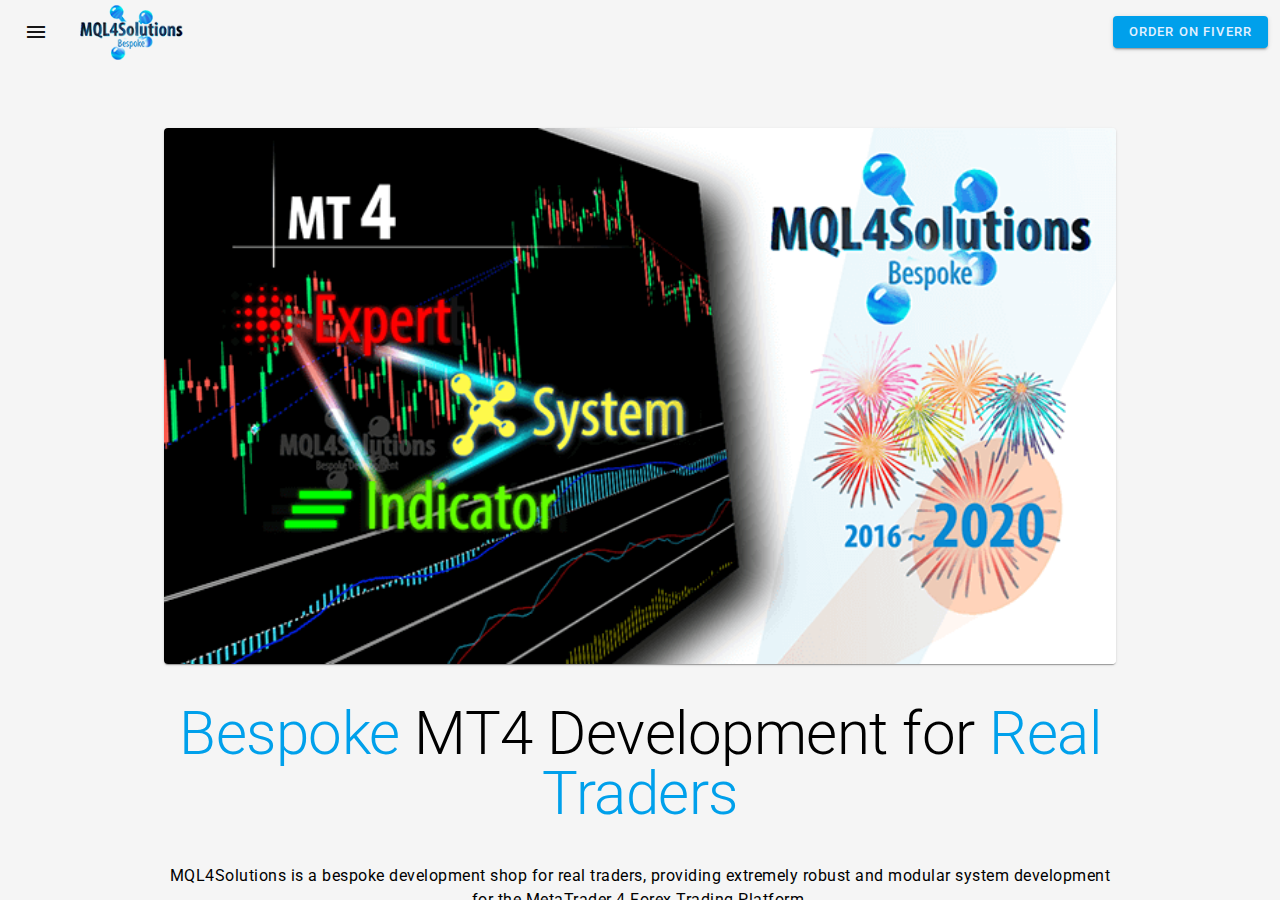
==== commit 0425f6d0: "Upd" ====
--- a/index.html
+++ b/index.html
@@ -2,6 +2,4 @@
     function gtag(){dataLayer.push(arguments);}
     gtag('js', new Date());
 
-    gtag('config', 'UA-107321438-1'); </script> <meta charset="utf-8"> <meta http-equiv="X-UA-Compatible" content="IE=edge"> <meta name="viewport" content="width=device-width,initial-scale=1"> <title> MQL4Solutions - Bespoke MT4 Indicators and Experts </title> <meta name="description" content="Market leading engineering powering your bespoke MT4 Indicators and Experts"> <meta name="author" content="MQL4Solutions, Sydney, Australia"> <meta property="og:title" content="MQL4Solutions - Pricing"> <meta property="og:url" content="https://www.mql4solutions.com/pricing"> <meta property="og:description" content="Market leading engineering powering your bespoke MT4 Indicators and Experts"> <meta property="og:image" content="//www.mql4solutions.com/img/mql4solutionsog.png"> <meta property="og:type" content="website"> <link rel="shortcut icon" href="/favicon.ico"> <link rel="stylesheet" href="https://fonts.googleapis.com/css?family=Roboto:300,400,500,700&display=swap"> <link rel="stylesheet" href="https://fonts.googleapis.com/icon?family=Material+Icons"> <link href="main.53b775f53e634738b0f6.css" rel="stylesheet"><script src="main.5ceeb7d304da9f6adb77.js" defer="defer"></script></head> <body class="mdc-typography mdc-typography--body1"> <aside class="mdc-drawer mdc-drawer--modal drawer"> <div class="mdc-drawer__header"> <img class="img-logo-drawer" alt="MQL4Solutions"> </div> <div class="mdc-drawer__content"> <nav class="mdc-list"> <a class="mdc-list-item nav__featured" href="/"> <span class="mdc-list-item__text featured-text-clr">Feature</span> </a> <div class="select-item-divider mdc-list-divider" role="separator"></div> <a class="mdc-list-item nav__order-process" href="/order-process"> <span class="mdc-list-item__text">Order Process</span> </a> <a class="mdc-list-item nav__pricing" href="/pricing"> <span class="mdc-list-item__text">Pricing</span> </a> <a class="mdc-list-item nav__assistive-tech" href="/assistive-tech"> <span class="mdc-list-item__text">Assistive Tech</span> </a> <a class="mdc-list-item nav__faq" href="/faq"> <span class="mdc-list-item__text">FAQ</span> </a> <a class="mdc-list-item nav__about" href="/about"> <span class="mdc-list-item__text">About Us</span> </a> </nav> </div> </aside> <div class="mdc-drawer-scrim"></div> <div class="mdc-drawer-app-content"> <header class="mdc-top-app-bar mdc-top-app-bar--fixed app-bar" id="app-bar"> <div class="mdc-top-app-bar__row"> <section class="mdc-top-app-bar__section mdc-top-app-bar__section--align-start"> <button class="mdc-icon-button material-icons mdc-top-app-bar__navigation-icon">menu</button> <span class="mdc-top-app-bar__title"> <img class="img-logo-top-app-bar img-logo-top-app-bar--scrolling-minimize" alt="MQL4Solutions"> </span> </section> <nav class="mdc-top-app-bar__section desktop-nav-list"> <a class="mdc-button mdc-button--dense desktop-nav-list-item" href="#"> <span class="mdc-button__label desktop-nav-list-item__text featured-text-clr"></span> </a> <span class="select-item-divider" role="separator"></span> <a class="mdc-button mdc-button--dense desktop-nav-list-item" href="#"> <span class="mdc-button__label desktop-nav-list-item__text"></span> </a> <span class="select-item-divider" role="separator"></span> <a class="mdc-button mdc-button--dense desktop-nav-list-item" href="#"> <span class="mdc-button__label desktop-nav-list-item__text"></span> </a> <span class="select-item-divider" role="separator"></span> <a class="mdc-button mdc-button--dense desktop-nav-list-item" href="#"> <span class="mdc-button__label desktop-nav-list-item__text"></span> </a> <span class="select-item-divider" role="separator"></span> <a class="mdc-button mdc-button--dense desktop-nav-list-item" href="#"> <span class="mdc-button__label desktop-nav-list-item__text"></span> </a> <span class="select-item-divider" role="separator"></span> <a class="mdc-button mdc-button--dense desktop-nav-list-item" href="#"> <span class="mdc-button__label desktop-nav-list-item__text"></span> </a> </nav> <section class="mdc-top-app-bar__section mdc-top-app-bar__section--align-end"> <a class="mdc-button mdc-button--dense mdc-button--raised" href="https://track.fiverr.com/visit/?bta=135213&brand=fiverrhybrid&utm_campaign=mql4solutions&landingPage=https%3A%2F%2Fwww.fiverr.com%2Fmql4solutions%2Fcode-a-metatrader-4-indicator-or-expert-in-mql4"> <span class="mdc-button__label"> Order on Fiverr </span> </a> </section> </div> </header> <div class="main-content" id="main-content"> <div class="mdc-top-app-bar--fixed-adjust"> <main class="main-above-footer-container"> <div class="alert-container"> <div class="alert"> <div class="alert-content"> <strong>News:</strong> We're on a short pause from October 12-15. Now in a request freeze. We may have longer than usual response times during this period. </div> <button class="mdc-icon-button material-icons md-18 alert-close" aria-label="close">close</button> </div> </div> <script> document.querySelector('.alert-close').onclick = function () {
-      document.querySelector('.alert-container').style.display = "none";
-   }; </script> <div class="mdc-layout-grid mdc-layout-grid--align-center layout-grid--constrained-desktop-width--landing-large"> <div class="mdc-layout-grid__inner"> <div class="mdc-layout-grid__cell mdc-layout-grid__cell--span-12-phone mdc-layout-grid__cell--span-12-tablet mdc-layout-grid__cell--span-12-desktop mdc-layout-grid__cell--align-center"> <section class="land-bigtop"> <div class="mdc-card"> <div class="mdc-card__media mdc-card__media--16-9 img-banner"></div> </div> <h1 class="land-bigtop__h"> <span class="land-bigtop__h__2"> Bespoke </span> <span class="land-bigtop__h__1"> MT4 Development for </span> <span class="land-bigtop__h__2"> Real Traders </span> </h1> <div class="land-bigtop__txt"> <p> MQL4Solutions is a bespoke development shop for real traders, providing extremely robust and modular system development for the MetaTrader 4 Forex Trading Platform. </p> </div> <div class="mdc-card"> <a class="mdc-button" href="/order-process"> <span class="mdc-button__label"> Are we right for you? </span> </a> </div> <div class="mdc-card mt-1"> <a class="mdc-button mdc-button--raised" href="https://track.fiverr.com/visit/?bta=135213&brand=fiverrhybrid&utm_campaign=mql4solutions&landingPage=https%3A%2F%2Fwww.fiverr.com%2Fmql4solutions%2Fcode-a-metatrader-4-indicator-or-expert-in-mql4"> <span class="mdc-button__label"> Order on Fiverr </span> </a> </div> <p class="mdc-typography mdc-typography--caption"> <a href="#whyfiverr"> Why Fiverr? </a> </p> </section> <section class="land-bigtop mt-4"> <div class="separator-category"> <div class="separator-category__line"></div> <div aria-hidden="true">Automate your day</div> <div class="separator-category__line"></div> </div> </section> <section class="land-bigtop mt-4"> <div style="color: steelblue; text-shadow: 0px 0px 1px #999;"> <h3 class="mdc-typography mdc-typography--headline5"> MQL4Solutions reliably powers the engines of real traders' algo trading systems. </h3> <p class="mdc-typography mdc-typography--headline6" style="color:CadetBlue"> Enhancing clients' systems from v1 to v100+ since 2016. </p> </div> <div class=""> <a class="mdc-button mdc-button--dense mdc-button--outlined" href="https://track.fiverr.com/visit/?bta=135213&brand=fiverrhybrid&utm_campaign=mql4solutions&landingPage=https%3A%2F%2Fwww.fiverr.com%2Fmql4solutions" style="color: steelblue; background-color:white"> <span class="mdc-button__label"> See our reviews </span> </a> </div> </section> <section class="land-bigtop mt-4" id="whyfiverr"> <div class="separator-category mt-4"> <div class="separator-category__line"></div> <div aria-hidden="true">Secure process</div> <div class="separator-category__line"></div> </div> <div class="mdc-layout-grid mdc-layout-grid--align-center"> <div class="mdc-layout-grid__inner"> <div class="mdc-layout-grid__cell mdc-layout-grid__cell--span-12-phone mdc-layout-grid__cell--span-12-tablet mdc-layout-grid__cell--span-6-desktop mdc-layout-grid__cell--align-center text-align-left mdc-typography--body2"> <h3 class="mdc-typography--headline5"> Why Fiverr? </h3> <p> Fiverr is a well known service that we use to securely manage the order process. </p> <p> It has great infrastructure for a bespoke development shop like ours. Your project cycles have a countdown, providing peace of mind and guaranteed on-time delivery. </p> </div> <div class="mdc-layout-grid__cell mdc-layout-grid__cell--span-12-phone mdc-layout-grid__cell--span-12-tablet mdc-layout-grid__cell--span-6-desktop mdc-layout-grid__cell--align-center"> <img class="img-fiverr-countdown img-responsive"> </div> </div> </div> </section> <section class="land-bigtop mt-4"> <div class="separator-category mt-4"> <div class="separator-category__line"></div> <div aria-hidden="true">Begin</div> <div class="separator-category__line"></div> </div> <p> <strong>Begin</strong> with a <a class="" href="/order-process">quick check to see whether we're <strong>right for you</strong></a>, then <a class="" href="https://track.fiverr.com/visit/?bta=135213&brand=fiverrhybrid&utm_campaign=mql4solutions&landingPage=https%3A%2F%2Fwww.fiverr.com%2Fmql4solutions%2Fcode-a-metatrader-4-indicator-or-expert-in-mql4">reach out to us for a <strong>quote</strong></a>. </p> <p> Don't miss our <a class="" href="/faq"><strong>FAQ</strong></a>! </p> </section> </div> </div> </div> <aside class="modal-for-asides"> <button class="mdc-button modal-for-asides__got-it-button"> <i class="material-icons mdc-button__icon" aria-hidden="true">check</i> <span class="mdc-button__label">Got it</span> </button> <div class="modal-for-asides__content"> <div class="mdc-card aside-card" id="aside-card--loader"> <div role="progressbar" class="mdc-linear-progress mdc-linear-progress--indeterminate"> <div class="mdc-linear-progress__bar mdc-linear-progress__primary-bar"> <span class="mdc-linear-progress__bar-inner"></span> </div> <div class="mdc-linear-progress__bar mdc-linear-progress__secondary-bar"> <span class="mdc-linear-progress__bar-inner"></span> </div> </div> </div> </div> </aside> </main> <footer class="main-footer mdc-typography--caption"> <div class="mdc-layout-grid mdc-layout-grid--align-center main-footer-grid"> <div class="mdc-layout-grid__inner"> <div class="mdc-layout-grid__cell mdc-layout-grid__cell--span-12-phone mdc-layout-grid__cell--span-12-tablet mdc-layout-grid__cell--span-12-desktop mdc-layout-grid__cell--align-center"> <h3> About Us </h3> <p> MQL4Solutions is a bespoke development shop for real traders, providing extremely robust and modular system development for the MetaTrader 4 Forex Trading Platform. </p> <nav> </nav> <p> This website and its contents are Copyright © 2020 MQL4Solutions, Sydney, Australia. </p> </div> </div> </div> </footer> </div> </div> </div> </body> </html>+    gtag('config', 'UA-107321438-1'); </script> <meta charset="utf-8"> <meta http-equiv="X-UA-Compatible" content="IE=edge"> <meta name="viewport" content="width=device-width,initial-scale=1"> <title> MQL4Solutions - Bespoke MT4 Indicators and Experts </title> <meta name="description" content="Market leading engineering powering your bespoke MT4 Indicators and Experts"> <meta name="author" content="MQL4Solutions, Sydney, Australia"> <meta property="og:title" content="MQL4Solutions - Pricing"> <meta property="og:url" content="https://www.mql4solutions.com/pricing"> <meta property="og:description" content="Market leading engineering powering your bespoke MT4 Indicators and Experts"> <meta property="og:image" content="//www.mql4solutions.com/img/mql4solutionsog.png"> <meta property="og:type" content="website"> <link rel="shortcut icon" href="/favicon.ico"> <link rel="stylesheet" href="https://fonts.googleapis.com/css?family=Roboto:300,400,500,700&display=swap"> <link rel="stylesheet" href="https://fonts.googleapis.com/icon?family=Material+Icons"> <link href="main.53b775f53e634738b0f6.css" rel="stylesheet"><script src="main.c30a53ad48fff61e9c52.js" defer="defer"></script></head> <body class="mdc-typography mdc-typography--body1"> <aside class="mdc-drawer mdc-drawer--modal drawer"> <div class="mdc-drawer__header"> <img class="img-logo-drawer" alt="MQL4Solutions"> </div> <div class="mdc-drawer__content"> <nav class="mdc-list"> <a class="mdc-list-item nav__featured" href="/"> <span class="mdc-list-item__text featured-text-clr">Feature</span> </a> <div class="select-item-divider mdc-list-divider" role="separator"></div> <a class="mdc-list-item nav__order-process" href="/order-process"> <span class="mdc-list-item__text">Order Process</span> </a> <a class="mdc-list-item nav__pricing" href="/pricing"> <span class="mdc-list-item__text">Pricing</span> </a> <a class="mdc-list-item nav__assistive-tech" href="/assistive-tech"> <span class="mdc-list-item__text">Assistive Tech</span> </a> <a class="mdc-list-item nav__faq" href="/faq"> <span class="mdc-list-item__text">FAQ</span> </a> <a class="mdc-list-item nav__about" href="/about"> <span class="mdc-list-item__text">About Us</span> </a> </nav> </div> </aside> <div class="mdc-drawer-scrim"></div> <div class="mdc-drawer-app-content"> <header class="mdc-top-app-bar mdc-top-app-bar--fixed app-bar" id="app-bar"> <div class="mdc-top-app-bar__row"> <section class="mdc-top-app-bar__section mdc-top-app-bar__section--align-start"> <button class="mdc-icon-button material-icons mdc-top-app-bar__navigation-icon">menu</button> <span class="mdc-top-app-bar__title"> <img class="img-logo-top-app-bar img-logo-top-app-bar--scrolling-minimize" alt="MQL4Solutions"> </span> </section> <nav class="mdc-top-app-bar__section desktop-nav-list"> <a class="mdc-button mdc-button--dense desktop-nav-list-item" href="#"> <span class="mdc-button__label desktop-nav-list-item__text featured-text-clr"></span> </a> <span class="select-item-divider" role="separator"></span> <a class="mdc-button mdc-button--dense desktop-nav-list-item" href="#"> <span class="mdc-button__label desktop-nav-list-item__text"></span> </a> <span class="select-item-divider" role="separator"></span> <a class="mdc-button mdc-button--dense desktop-nav-list-item" href="#"> <span class="mdc-button__label desktop-nav-list-item__text"></span> </a> <span class="select-item-divider" role="separator"></span> <a class="mdc-button mdc-button--dense desktop-nav-list-item" href="#"> <span class="mdc-button__label desktop-nav-list-item__text"></span> </a> <span class="select-item-divider" role="separator"></span> <a class="mdc-button mdc-button--dense desktop-nav-list-item" href="#"> <span class="mdc-button__label desktop-nav-list-item__text"></span> </a> <span class="select-item-divider" role="separator"></span> <a class="mdc-button mdc-button--dense desktop-nav-list-item" href="#"> <span class="mdc-button__label desktop-nav-list-item__text"></span> </a> </nav> <section class="mdc-top-app-bar__section mdc-top-app-bar__section--align-end"> <a class="mdc-button mdc-button--dense mdc-button--raised" href="https://track.fiverr.com/visit/?bta=135213&brand=fiverrhybrid&utm_campaign=mql4solutions&landingPage=https%3A%2F%2Fwww.fiverr.com%2Fmql4solutions%2Fcode-a-metatrader-4-indicator-or-expert-in-mql4"> <span class="mdc-button__label"> Order on Fiverr </span> </a> </section> </div> </header> <div class="main-content" id="main-content"> <div class="mdc-top-app-bar--fixed-adjust"> <main class="main-above-footer-container"> <div class="mdc-layout-grid mdc-layout-grid--align-center layout-grid--constrained-desktop-width--landing-large"> <div class="mdc-layout-grid__inner"> <div class="mdc-layout-grid__cell mdc-layout-grid__cell--span-12-phone mdc-layout-grid__cell--span-12-tablet mdc-layout-grid__cell--span-12-desktop mdc-layout-grid__cell--align-center"> <section class="land-bigtop"> <div class="mdc-card"> <div class="mdc-card__media mdc-card__media--16-9 img-banner"></div> </div> <h1 class="land-bigtop__h"> <span class="land-bigtop__h__2"> Bespoke </span> <span class="land-bigtop__h__1"> MT4 Development for </span> <span class="land-bigtop__h__2"> Real Traders </span> </h1> <div class="land-bigtop__txt"> <p> MQL4Solutions is a bespoke development shop for real traders, providing extremely robust and modular system development for the MetaTrader 4 Forex Trading Platform. </p> </div> <div class="mdc-card"> <a class="mdc-button" href="/order-process"> <span class="mdc-button__label"> Are we right for you? </span> </a> </div> <div class="mdc-card mt-1"> <a class="mdc-button mdc-button--raised" href="https://track.fiverr.com/visit/?bta=135213&brand=fiverrhybrid&utm_campaign=mql4solutions&landingPage=https%3A%2F%2Fwww.fiverr.com%2Fmql4solutions%2Fcode-a-metatrader-4-indicator-or-expert-in-mql4"> <span class="mdc-button__label"> Order on Fiverr </span> </a> </div> <p class="mdc-typography mdc-typography--caption"> <a href="#whyfiverr"> Why Fiverr? </a> </p> </section> <section class="land-bigtop mt-4"> <div class="separator-category"> <div class="separator-category__line"></div> <div aria-hidden="true">Automate your day</div> <div class="separator-category__line"></div> </div> </section> <section class="land-bigtop mt-4"> <div style="color: steelblue; text-shadow: 0px 0px 1px #999;"> <h3 class="mdc-typography mdc-typography--headline5"> MQL4Solutions reliably powers the engines of real traders' algo trading systems. </h3> <p class="mdc-typography mdc-typography--headline6" style="color:CadetBlue"> Enhancing clients' systems from v1 to v100+ since 2016. </p> </div> <div class=""> <a class="mdc-button mdc-button--dense mdc-button--outlined" href="https://track.fiverr.com/visit/?bta=135213&brand=fiverrhybrid&utm_campaign=mql4solutions&landingPage=https%3A%2F%2Fwww.fiverr.com%2Fmql4solutions" style="color: steelblue; background-color:white"> <span class="mdc-button__label"> See our reviews </span> </a> </div> </section> <section class="land-bigtop mt-4" id="whyfiverr"> <div class="separator-category mt-4"> <div class="separator-category__line"></div> <div aria-hidden="true">Secure process</div> <div class="separator-category__line"></div> </div> <div class="mdc-layout-grid mdc-layout-grid--align-center"> <div class="mdc-layout-grid__inner"> <div class="mdc-layout-grid__cell mdc-layout-grid__cell--span-12-phone mdc-layout-grid__cell--span-12-tablet mdc-layout-grid__cell--span-6-desktop mdc-layout-grid__cell--align-center text-align-left mdc-typography--body2"> <h3 class="mdc-typography--headline5"> Why Fiverr? </h3> <p> Fiverr is a well known service that we use to securely manage the order process. </p> <p> It has great infrastructure for a bespoke development shop like ours. Your project cycles have a countdown, providing peace of mind and guaranteed on-time delivery. </p> </div> <div class="mdc-layout-grid__cell mdc-layout-grid__cell--span-12-phone mdc-layout-grid__cell--span-12-tablet mdc-layout-grid__cell--span-6-desktop mdc-layout-grid__cell--align-center"> <img class="img-fiverr-countdown img-responsive"> </div> </div> </div> </section> <section class="land-bigtop mt-4"> <div class="separator-category mt-4"> <div class="separator-category__line"></div> <div aria-hidden="true">Begin</div> <div class="separator-category__line"></div> </div> <p> <strong>Begin</strong> with a <a class="" href="/order-process">quick check to see whether we're <strong>right for you</strong></a>, then <a class="" href="https://track.fiverr.com/visit/?bta=135213&brand=fiverrhybrid&utm_campaign=mql4solutions&landingPage=https%3A%2F%2Fwww.fiverr.com%2Fmql4solutions%2Fcode-a-metatrader-4-indicator-or-expert-in-mql4">reach out to us for a <strong>quote</strong></a>. </p> <p> Don't miss our <a class="" href="/faq"><strong>FAQ</strong></a>! </p> </section> </div> </div> </div> <aside class="modal-for-asides"> <button class="mdc-button modal-for-asides__got-it-button"> <i class="material-icons mdc-button__icon" aria-hidden="true">check</i> <span class="mdc-button__label">Got it</span> </button> <div class="modal-for-asides__content"> <div class="mdc-card aside-card" id="aside-card--loader"> <div role="progressbar" class="mdc-linear-progress mdc-linear-progress--indeterminate"> <div class="mdc-linear-progress__bar mdc-linear-progress__primary-bar"> <span class="mdc-linear-progress__bar-inner"></span> </div> <div class="mdc-linear-progress__bar mdc-linear-progress__secondary-bar"> <span class="mdc-linear-progress__bar-inner"></span> </div> </div> </div> </div> </aside> </main> <footer class="main-footer mdc-typography--caption"> <div class="mdc-layout-grid mdc-layout-grid--align-center main-footer-grid"> <div class="mdc-layout-grid__inner"> <div class="mdc-layout-grid__cell mdc-layout-grid__cell--span-12-phone mdc-layout-grid__cell--span-12-tablet mdc-layout-grid__cell--span-12-desktop mdc-layout-grid__cell--align-center"> <h3> About Us </h3> <p> MQL4Solutions is a bespoke development shop for real traders, providing extremely robust and modular system development for the MetaTrader 4 Forex Trading Platform. </p> <nav> </nav> <p> This website and its contents are Copyright © 2020 MQL4Solutions, Sydney, Australia. </p> </div> </div> </div> </footer> </div> </div> </div> </body> </html>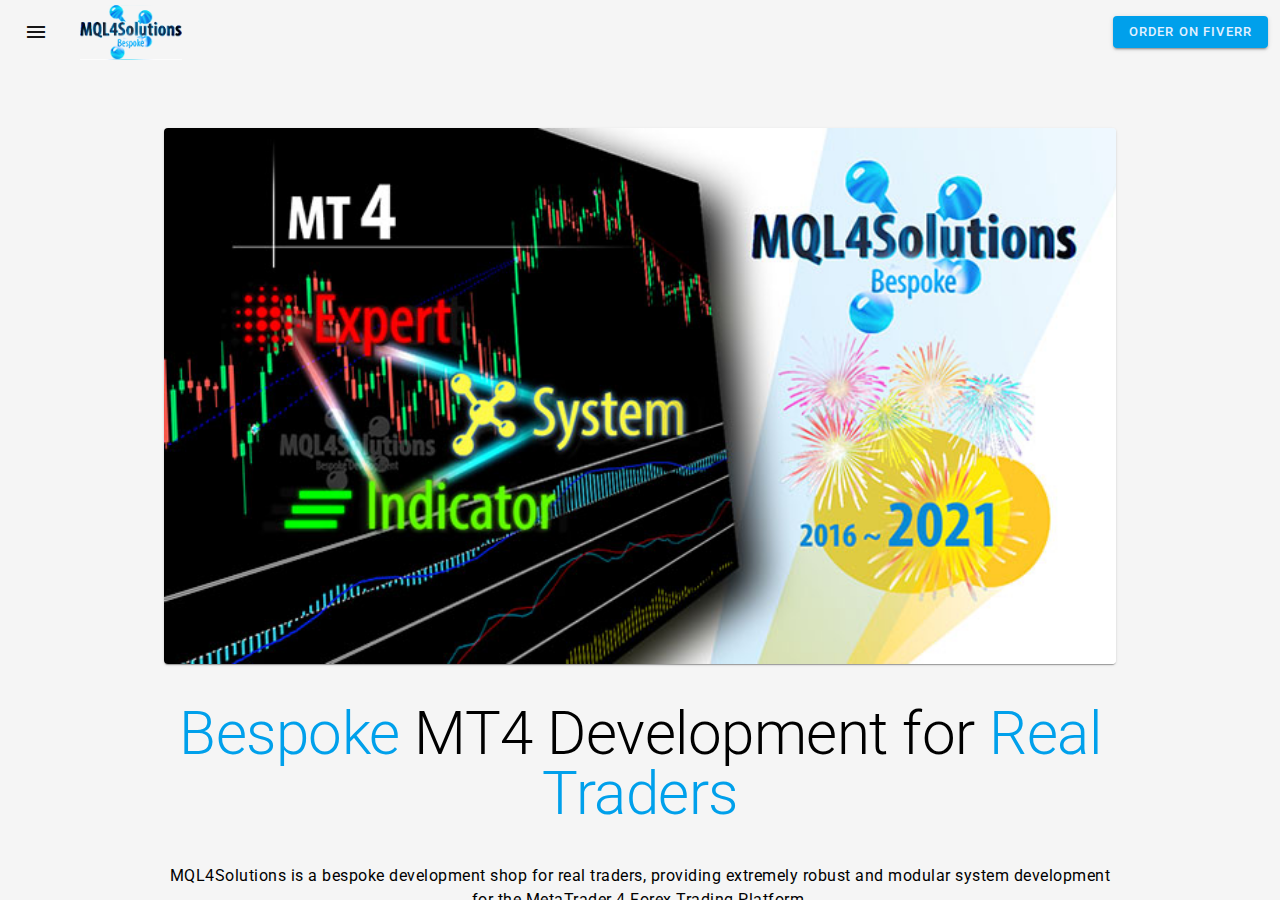
==== commit 60a181e9: "Enh: 2021" ====
--- a/index.html
+++ b/index.html
@@ -2,4 +2,4 @@
     function gtag(){dataLayer.push(arguments);}
     gtag('js', new Date());
 
-    gtag('config', 'UA-107321438-1'); </script> <meta charset="utf-8"> <meta http-equiv="X-UA-Compatible" content="IE=edge"> <meta name="viewport" content="width=device-width,initial-scale=1"> <title> MQL4Solutions - Bespoke MT4 Indicators and Experts </title> <meta name="description" content="Market leading engineering powering your bespoke MT4 Indicators and Experts"> <meta name="author" content="MQL4Solutions, Sydney, Australia"> <meta property="og:title" content="MQL4Solutions - Pricing"> <meta property="og:url" content="https://www.mql4solutions.com/pricing"> <meta property="og:description" content="Market leading engineering powering your bespoke MT4 Indicators and Experts"> <meta property="og:image" content="//www.mql4solutions.com/img/mql4solutionsog.png"> <meta property="og:type" content="website"> <link rel="shortcut icon" href="/favicon.ico"> <link rel="stylesheet" href="https://fonts.googleapis.com/css?family=Roboto:300,400,500,700&display=swap"> <link rel="stylesheet" href="https://fonts.googleapis.com/icon?family=Material+Icons"> <link href="main.53b775f53e634738b0f6.css" rel="stylesheet"><script src="main.c30a53ad48fff61e9c52.js" defer="defer"></script></head> <body class="mdc-typography mdc-typography--body1"> <aside class="mdc-drawer mdc-drawer--modal drawer"> <div class="mdc-drawer__header"> <img class="img-logo-drawer" alt="MQL4Solutions"> </div> <div class="mdc-drawer__content"> <nav class="mdc-list"> <a class="mdc-list-item nav__featured" href="/"> <span class="mdc-list-item__text featured-text-clr">Feature</span> </a> <div class="select-item-divider mdc-list-divider" role="separator"></div> <a class="mdc-list-item nav__order-process" href="/order-process"> <span class="mdc-list-item__text">Order Process</span> </a> <a class="mdc-list-item nav__pricing" href="/pricing"> <span class="mdc-list-item__text">Pricing</span> </a> <a class="mdc-list-item nav__assistive-tech" href="/assistive-tech"> <span class="mdc-list-item__text">Assistive Tech</span> </a> <a class="mdc-list-item nav__faq" href="/faq"> <span class="mdc-list-item__text">FAQ</span> </a> <a class="mdc-list-item nav__about" href="/about"> <span class="mdc-list-item__text">About Us</span> </a> </nav> </div> </aside> <div class="mdc-drawer-scrim"></div> <div class="mdc-drawer-app-content"> <header class="mdc-top-app-bar mdc-top-app-bar--fixed app-bar" id="app-bar"> <div class="mdc-top-app-bar__row"> <section class="mdc-top-app-bar__section mdc-top-app-bar__section--align-start"> <button class="mdc-icon-button material-icons mdc-top-app-bar__navigation-icon">menu</button> <span class="mdc-top-app-bar__title"> <img class="img-logo-top-app-bar img-logo-top-app-bar--scrolling-minimize" alt="MQL4Solutions"> </span> </section> <nav class="mdc-top-app-bar__section desktop-nav-list"> <a class="mdc-button mdc-button--dense desktop-nav-list-item" href="#"> <span class="mdc-button__label desktop-nav-list-item__text featured-text-clr"></span> </a> <span class="select-item-divider" role="separator"></span> <a class="mdc-button mdc-button--dense desktop-nav-list-item" href="#"> <span class="mdc-button__label desktop-nav-list-item__text"></span> </a> <span class="select-item-divider" role="separator"></span> <a class="mdc-button mdc-button--dense desktop-nav-list-item" href="#"> <span class="mdc-button__label desktop-nav-list-item__text"></span> </a> <span class="select-item-divider" role="separator"></span> <a class="mdc-button mdc-button--dense desktop-nav-list-item" href="#"> <span class="mdc-button__label desktop-nav-list-item__text"></span> </a> <span class="select-item-divider" role="separator"></span> <a class="mdc-button mdc-button--dense desktop-nav-list-item" href="#"> <span class="mdc-button__label desktop-nav-list-item__text"></span> </a> <span class="select-item-divider" role="separator"></span> <a class="mdc-button mdc-button--dense desktop-nav-list-item" href="#"> <span class="mdc-button__label desktop-nav-list-item__text"></span> </a> </nav> <section class="mdc-top-app-bar__section mdc-top-app-bar__section--align-end"> <a class="mdc-button mdc-button--dense mdc-button--raised" href="https://track.fiverr.com/visit/?bta=135213&brand=fiverrhybrid&utm_campaign=mql4solutions&landingPage=https%3A%2F%2Fwww.fiverr.com%2Fmql4solutions%2Fcode-a-metatrader-4-indicator-or-expert-in-mql4"> <span class="mdc-button__label"> Order on Fiverr </span> </a> </section> </div> </header> <div class="main-content" id="main-content"> <div class="mdc-top-app-bar--fixed-adjust"> <main class="main-above-footer-container"> <div class="mdc-layout-grid mdc-layout-grid--align-center layout-grid--constrained-desktop-width--landing-large"> <div class="mdc-layout-grid__inner"> <div class="mdc-layout-grid__cell mdc-layout-grid__cell--span-12-phone mdc-layout-grid__cell--span-12-tablet mdc-layout-grid__cell--span-12-desktop mdc-layout-grid__cell--align-center"> <section class="land-bigtop"> <div class="mdc-card"> <div class="mdc-card__media mdc-card__media--16-9 img-banner"></div> </div> <h1 class="land-bigtop__h"> <span class="land-bigtop__h__2"> Bespoke </span> <span class="land-bigtop__h__1"> MT4 Development for </span> <span class="land-bigtop__h__2"> Real Traders </span> </h1> <div class="land-bigtop__txt"> <p> MQL4Solutions is a bespoke development shop for real traders, providing extremely robust and modular system development for the MetaTrader 4 Forex Trading Platform. </p> </div> <div class="mdc-card"> <a class="mdc-button" href="/order-process"> <span class="mdc-button__label"> Are we right for you? </span> </a> </div> <div class="mdc-card mt-1"> <a class="mdc-button mdc-button--raised" href="https://track.fiverr.com/visit/?bta=135213&brand=fiverrhybrid&utm_campaign=mql4solutions&landingPage=https%3A%2F%2Fwww.fiverr.com%2Fmql4solutions%2Fcode-a-metatrader-4-indicator-or-expert-in-mql4"> <span class="mdc-button__label"> Order on Fiverr </span> </a> </div> <p class="mdc-typography mdc-typography--caption"> <a href="#whyfiverr"> Why Fiverr? </a> </p> </section> <section class="land-bigtop mt-4"> <div class="separator-category"> <div class="separator-category__line"></div> <div aria-hidden="true">Automate your day</div> <div class="separator-category__line"></div> </div> </section> <section class="land-bigtop mt-4"> <div style="color: steelblue; text-shadow: 0px 0px 1px #999;"> <h3 class="mdc-typography mdc-typography--headline5"> MQL4Solutions reliably powers the engines of real traders' algo trading systems. </h3> <p class="mdc-typography mdc-typography--headline6" style="color:CadetBlue"> Enhancing clients' systems from v1 to v100+ since 2016. </p> </div> <div class=""> <a class="mdc-button mdc-button--dense mdc-button--outlined" href="https://track.fiverr.com/visit/?bta=135213&brand=fiverrhybrid&utm_campaign=mql4solutions&landingPage=https%3A%2F%2Fwww.fiverr.com%2Fmql4solutions" style="color: steelblue; background-color:white"> <span class="mdc-button__label"> See our reviews </span> </a> </div> </section> <section class="land-bigtop mt-4" id="whyfiverr"> <div class="separator-category mt-4"> <div class="separator-category__line"></div> <div aria-hidden="true">Secure process</div> <div class="separator-category__line"></div> </div> <div class="mdc-layout-grid mdc-layout-grid--align-center"> <div class="mdc-layout-grid__inner"> <div class="mdc-layout-grid__cell mdc-layout-grid__cell--span-12-phone mdc-layout-grid__cell--span-12-tablet mdc-layout-grid__cell--span-6-desktop mdc-layout-grid__cell--align-center text-align-left mdc-typography--body2"> <h3 class="mdc-typography--headline5"> Why Fiverr? </h3> <p> Fiverr is a well known service that we use to securely manage the order process. </p> <p> It has great infrastructure for a bespoke development shop like ours. Your project cycles have a countdown, providing peace of mind and guaranteed on-time delivery. </p> </div> <div class="mdc-layout-grid__cell mdc-layout-grid__cell--span-12-phone mdc-layout-grid__cell--span-12-tablet mdc-layout-grid__cell--span-6-desktop mdc-layout-grid__cell--align-center"> <img class="img-fiverr-countdown img-responsive"> </div> </div> </div> </section> <section class="land-bigtop mt-4"> <div class="separator-category mt-4"> <div class="separator-category__line"></div> <div aria-hidden="true">Begin</div> <div class="separator-category__line"></div> </div> <p> <strong>Begin</strong> with a <a class="" href="/order-process">quick check to see whether we're <strong>right for you</strong></a>, then <a class="" href="https://track.fiverr.com/visit/?bta=135213&brand=fiverrhybrid&utm_campaign=mql4solutions&landingPage=https%3A%2F%2Fwww.fiverr.com%2Fmql4solutions%2Fcode-a-metatrader-4-indicator-or-expert-in-mql4">reach out to us for a <strong>quote</strong></a>. </p> <p> Don't miss our <a class="" href="/faq"><strong>FAQ</strong></a>! </p> </section> </div> </div> </div> <aside class="modal-for-asides"> <button class="mdc-button modal-for-asides__got-it-button"> <i class="material-icons mdc-button__icon" aria-hidden="true">check</i> <span class="mdc-button__label">Got it</span> </button> <div class="modal-for-asides__content"> <div class="mdc-card aside-card" id="aside-card--loader"> <div role="progressbar" class="mdc-linear-progress mdc-linear-progress--indeterminate"> <div class="mdc-linear-progress__bar mdc-linear-progress__primary-bar"> <span class="mdc-linear-progress__bar-inner"></span> </div> <div class="mdc-linear-progress__bar mdc-linear-progress__secondary-bar"> <span class="mdc-linear-progress__bar-inner"></span> </div> </div> </div> </div> </aside> </main> <footer class="main-footer mdc-typography--caption"> <div class="mdc-layout-grid mdc-layout-grid--align-center main-footer-grid"> <div class="mdc-layout-grid__inner"> <div class="mdc-layout-grid__cell mdc-layout-grid__cell--span-12-phone mdc-layout-grid__cell--span-12-tablet mdc-layout-grid__cell--span-12-desktop mdc-layout-grid__cell--align-center"> <h3> About Us </h3> <p> MQL4Solutions is a bespoke development shop for real traders, providing extremely robust and modular system development for the MetaTrader 4 Forex Trading Platform. </p> <nav> </nav> <p> This website and its contents are Copyright © 2020 MQL4Solutions, Sydney, Australia. </p> </div> </div> </div> </footer> </div> </div> </div> </body> </html>+    gtag('config', 'UA-107321438-1'); </script> <meta charset="utf-8"> <meta http-equiv="X-UA-Compatible" content="IE=edge"> <meta name="viewport" content="width=device-width,initial-scale=1"> <title> MQL4Solutions - Bespoke MT4 Indicators and Experts </title> <meta name="description" content="Market leading engineering powering your bespoke MT4 Indicators and Experts"> <meta name="author" content="MQL4Solutions, Sydney, Australia"> <meta property="og:title" content="MQL4Solutions - Pricing"> <meta property="og:url" content="https://www.mql4solutions.com/pricing"> <meta property="og:description" content="Market leading engineering powering your bespoke MT4 Indicators and Experts"> <meta property="og:image" content="//www.mql4solutions.com/img/mql4solutionsog.png"> <meta property="og:type" content="website"> <link rel="shortcut icon" href="/favicon.ico"> <link rel="stylesheet" href="https://fonts.googleapis.com/css?family=Roboto:300,400,500,700&display=swap"> <link rel="stylesheet" href="https://fonts.googleapis.com/icon?family=Material+Icons"> <link href="main.53b775f53e634738b0f6.css" rel="stylesheet"><script src="main.6517d16ffc846f15eded.js" defer="defer"></script></head> <body class="mdc-typography mdc-typography--body1"> <aside class="mdc-drawer mdc-drawer--modal drawer"> <div class="mdc-drawer__header"> <img class="img-logo-drawer" alt="MQL4Solutions"> </div> <div class="mdc-drawer__content"> <nav class="mdc-list"> <a class="mdc-list-item nav__featured" href="/"> <span class="mdc-list-item__text featured-text-clr">Feature</span> </a> <div class="select-item-divider mdc-list-divider" role="separator"></div> <a class="mdc-list-item nav__order-process" href="/order-process"> <span class="mdc-list-item__text">Order Process</span> </a> <a class="mdc-list-item nav__pricing" href="/pricing"> <span class="mdc-list-item__text">Pricing</span> </a> <a class="mdc-list-item nav__assistive-tech" href="/assistive-tech"> <span class="mdc-list-item__text">Assistive Tech</span> </a> <a class="mdc-list-item nav__faq" href="/faq"> <span class="mdc-list-item__text">FAQ</span> </a> <a class="mdc-list-item nav__about" href="/about"> <span class="mdc-list-item__text">About Us</span> </a> </nav> </div> </aside> <div class="mdc-drawer-scrim"></div> <div class="mdc-drawer-app-content"> <header class="mdc-top-app-bar mdc-top-app-bar--fixed app-bar" id="app-bar"> <div class="mdc-top-app-bar__row"> <section class="mdc-top-app-bar__section mdc-top-app-bar__section--align-start"> <button class="mdc-icon-button material-icons mdc-top-app-bar__navigation-icon">menu</button> <span class="mdc-top-app-bar__title"> <img class="img-logo-top-app-bar img-logo-top-app-bar--scrolling-minimize" alt="MQL4Solutions"> </span> </section> <nav class="mdc-top-app-bar__section desktop-nav-list"> <a class="mdc-button mdc-button--dense desktop-nav-list-item" href="#"> <span class="mdc-button__label desktop-nav-list-item__text featured-text-clr"></span> </a> <span class="select-item-divider" role="separator"></span> <a class="mdc-button mdc-button--dense desktop-nav-list-item" href="#"> <span class="mdc-button__label desktop-nav-list-item__text"></span> </a> <span class="select-item-divider" role="separator"></span> <a class="mdc-button mdc-button--dense desktop-nav-list-item" href="#"> <span class="mdc-button__label desktop-nav-list-item__text"></span> </a> <span class="select-item-divider" role="separator"></span> <a class="mdc-button mdc-button--dense desktop-nav-list-item" href="#"> <span class="mdc-button__label desktop-nav-list-item__text"></span> </a> <span class="select-item-divider" role="separator"></span> <a class="mdc-button mdc-button--dense desktop-nav-list-item" href="#"> <span class="mdc-button__label desktop-nav-list-item__text"></span> </a> <span class="select-item-divider" role="separator"></span> <a class="mdc-button mdc-button--dense desktop-nav-list-item" href="#"> <span class="mdc-button__label desktop-nav-list-item__text"></span> </a> </nav> <section class="mdc-top-app-bar__section mdc-top-app-bar__section--align-end"> <a class="mdc-button mdc-button--dense mdc-button--raised" href="https://track.fiverr.com/visit/?bta=135213&brand=fiverrhybrid&utm_campaign=mql4solutions&landingPage=https%3A%2F%2Fwww.fiverr.com%2Fmql4solutions%2Fcode-a-metatrader-4-indicator-or-expert-in-mql4"> <span class="mdc-button__label"> Order on Fiverr </span> </a> </section> </div> </header> <div class="main-content" id="main-content"> <div class="mdc-top-app-bar--fixed-adjust"> <main class="main-above-footer-container"> <div class="mdc-layout-grid mdc-layout-grid--align-center layout-grid--constrained-desktop-width--landing-large"> <div class="mdc-layout-grid__inner"> <div class="mdc-layout-grid__cell mdc-layout-grid__cell--span-12-phone mdc-layout-grid__cell--span-12-tablet mdc-layout-grid__cell--span-12-desktop mdc-layout-grid__cell--align-center"> <section class="land-bigtop"> <div class="mdc-card"> <div class="mdc-card__media mdc-card__media--16-9 img-banner"></div> </div> <h1 class="land-bigtop__h"> <span class="land-bigtop__h__2"> Bespoke </span> <span class="land-bigtop__h__1"> MT4 Development for </span> <span class="land-bigtop__h__2"> Real Traders </span> </h1> <div class="land-bigtop__txt"> <p> MQL4Solutions is a bespoke development shop for real traders, providing extremely robust and modular system development for the MetaTrader 4 Forex Trading Platform. </p> </div> <div class="mdc-card"> <a class="mdc-button" href="/order-process"> <span class="mdc-button__label"> Are we right for you? </span> </a> </div> <div class="mdc-card mt-1"> <a class="mdc-button mdc-button--raised" href="https://track.fiverr.com/visit/?bta=135213&brand=fiverrhybrid&utm_campaign=mql4solutions&landingPage=https%3A%2F%2Fwww.fiverr.com%2Fmql4solutions%2Fcode-a-metatrader-4-indicator-or-expert-in-mql4"> <span class="mdc-button__label"> Order on Fiverr </span> </a> </div> <p class="mdc-typography mdc-typography--caption"> <a href="#whyfiverr"> Why Fiverr? </a> </p> </section> <section class="land-bigtop mt-4"> <div class="separator-category"> <div class="separator-category__line"></div> <div aria-hidden="true">Automate your day</div> <div class="separator-category__line"></div> </div> </section> <section class="land-bigtop mt-4"> <div style="color: steelblue; text-shadow: 0px 0px 1px #999;"> <h3 class="mdc-typography mdc-typography--headline5"> MQL4Solutions reliably powers the engines of real traders' algo trading systems. </h3> <p class="mdc-typography mdc-typography--headline6" style="color:CadetBlue"> Enhancing clients' systems from v1 to v100+ since 2016. </p> </div> <div class=""> <a class="mdc-button mdc-button--dense mdc-button--outlined" href="https://track.fiverr.com/visit/?bta=135213&brand=fiverrhybrid&utm_campaign=mql4solutions&landingPage=https%3A%2F%2Fwww.fiverr.com%2Fmql4solutions" style="color: steelblue; background-color:white"> <span class="mdc-button__label"> See our reviews </span> </a> </div> </section> <section class="land-bigtop mt-4" id="whyfiverr"> <div class="separator-category mt-4"> <div class="separator-category__line"></div> <div aria-hidden="true">Secure process</div> <div class="separator-category__line"></div> </div> <div class="mdc-layout-grid mdc-layout-grid--align-center"> <div class="mdc-layout-grid__inner"> <div class="mdc-layout-grid__cell mdc-layout-grid__cell--span-12-phone mdc-layout-grid__cell--span-12-tablet mdc-layout-grid__cell--span-6-desktop mdc-layout-grid__cell--align-center text-align-left mdc-typography--body2"> <h3 class="mdc-typography--headline5"> Why Fiverr? </h3> <p> Fiverr is a well known service that we use to securely manage the order process. </p> <p> It has great infrastructure for a bespoke development shop like ours. Your project cycles have a countdown, providing peace of mind and guaranteed on-time delivery. </p> </div> <div class="mdc-layout-grid__cell mdc-layout-grid__cell--span-12-phone mdc-layout-grid__cell--span-12-tablet mdc-layout-grid__cell--span-6-desktop mdc-layout-grid__cell--align-center"> <img class="img-fiverr-countdown img-responsive"> </div> </div> </div> </section> <section class="land-bigtop mt-4"> <div class="separator-category mt-4"> <div class="separator-category__line"></div> <div aria-hidden="true">Begin</div> <div class="separator-category__line"></div> </div> <p> <strong>Begin</strong> with a <a class="" href="/order-process">quick check to see whether we're <strong>right for you</strong></a>, then <a class="" href="https://track.fiverr.com/visit/?bta=135213&brand=fiverrhybrid&utm_campaign=mql4solutions&landingPage=https%3A%2F%2Fwww.fiverr.com%2Fmql4solutions%2Fcode-a-metatrader-4-indicator-or-expert-in-mql4">reach out to us for a <strong>quote</strong></a>. </p> <p> Don't miss our <a class="" href="/faq"><strong>FAQ</strong></a>! </p> </section> </div> </div> </div> <aside class="modal-for-asides"> <button class="mdc-button modal-for-asides__got-it-button"> <i class="material-icons mdc-button__icon" aria-hidden="true">check</i> <span class="mdc-button__label">Got it</span> </button> <div class="modal-for-asides__content"> <div class="mdc-card aside-card" id="aside-card--loader"> <div role="progressbar" class="mdc-linear-progress mdc-linear-progress--indeterminate"> <div class="mdc-linear-progress__bar mdc-linear-progress__primary-bar"> <span class="mdc-linear-progress__bar-inner"></span> </div> <div class="mdc-linear-progress__bar mdc-linear-progress__secondary-bar"> <span class="mdc-linear-progress__bar-inner"></span> </div> </div> </div> </div> </aside> </main> <footer class="main-footer mdc-typography--caption"> <div class="mdc-layout-grid mdc-layout-grid--align-center main-footer-grid"> <div class="mdc-layout-grid__inner"> <div class="mdc-layout-grid__cell mdc-layout-grid__cell--span-12-phone mdc-layout-grid__cell--span-12-tablet mdc-layout-grid__cell--span-12-desktop mdc-layout-grid__cell--align-center"> <h3> About Us </h3> <p> MQL4Solutions is a bespoke development shop for real traders, providing extremely robust and modular system development for the MetaTrader 4 Forex Trading Platform. </p> <nav> </nav> <p> This website and its contents are Copyright © 2016-2021 MQL4Solutions, Sydney, Australia. </p> </div> </div> </div> </footer> </div> </div> </div> </body> </html>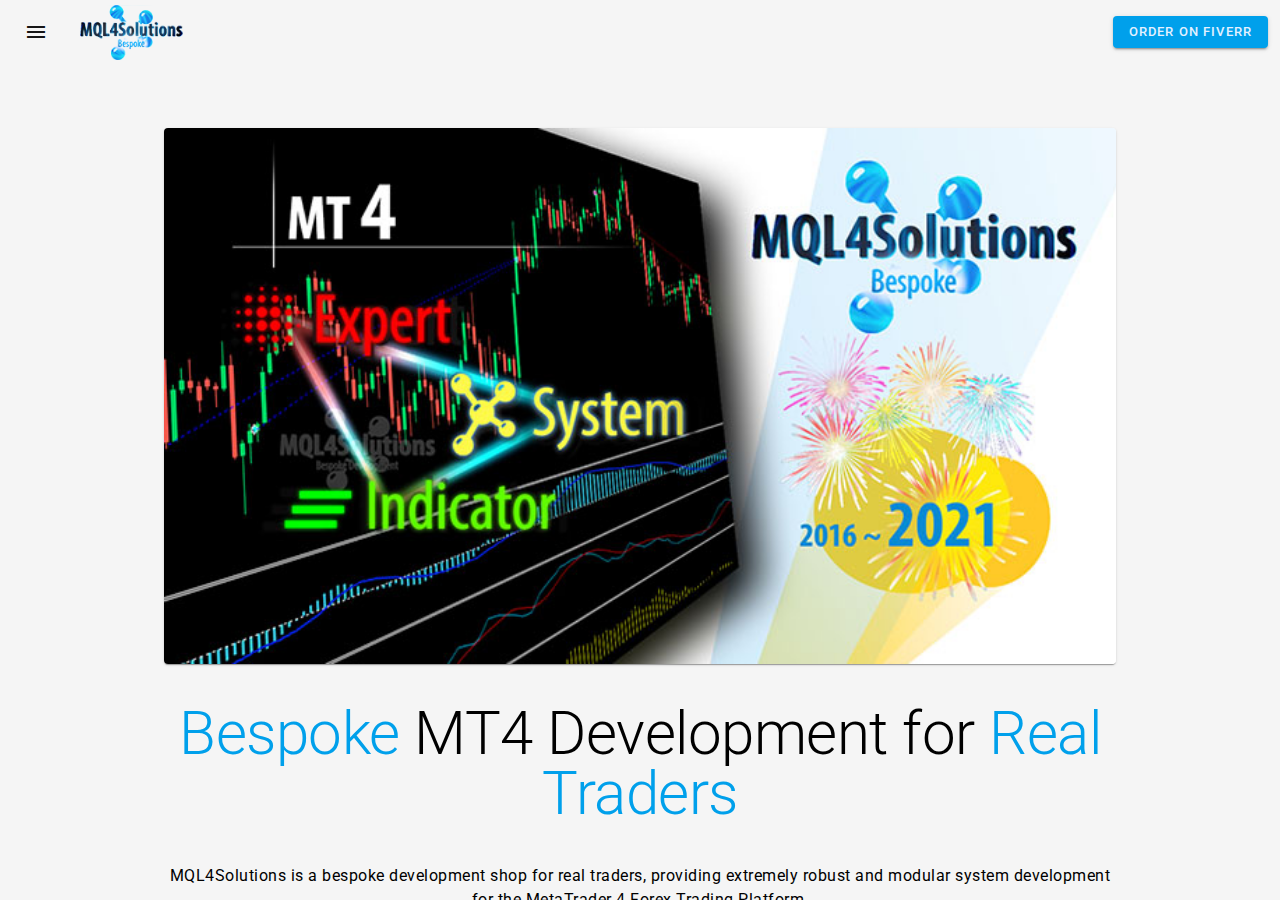
==== commit 1d09b868: "Dev" ====
--- a/index.html
+++ b/index.html
@@ -2,4 +2,4 @@
     function gtag(){dataLayer.push(arguments);}
     gtag('js', new Date());
 
-    gtag('config', 'UA-107321438-1'); </script> <meta charset="utf-8"> <meta http-equiv="X-UA-Compatible" content="IE=edge"> <meta name="viewport" content="width=device-width,initial-scale=1"> <title> MQL4Solutions - Bespoke MT4 Indicators and Experts </title> <meta name="description" content="Market leading engineering powering your bespoke MT4 Indicators and Experts"> <meta name="author" content="MQL4Solutions, Sydney, Australia"> <meta property="og:title" content="MQL4Solutions - Pricing"> <meta property="og:url" content="https://www.mql4solutions.com/pricing"> <meta property="og:description" content="Market leading engineering powering your bespoke MT4 Indicators and Experts"> <meta property="og:image" content="//www.mql4solutions.com/img/mql4solutionsog.png"> <meta property="og:type" content="website"> <link rel="shortcut icon" href="/favicon.ico"> <link rel="stylesheet" href="https://fonts.googleapis.com/css?family=Roboto:300,400,500,700&display=swap"> <link rel="stylesheet" href="https://fonts.googleapis.com/icon?family=Material+Icons"> <link href="main.53b775f53e634738b0f6.css" rel="stylesheet"><script src="main.6517d16ffc846f15eded.js" defer="defer"></script></head> <body class="mdc-typography mdc-typography--body1"> <aside class="mdc-drawer mdc-drawer--modal drawer"> <div class="mdc-drawer__header"> <img class="img-logo-drawer" alt="MQL4Solutions"> </div> <div class="mdc-drawer__content"> <nav class="mdc-list"> <a class="mdc-list-item nav__featured" href="/"> <span class="mdc-list-item__text featured-text-clr">Feature</span> </a> <div class="select-item-divider mdc-list-divider" role="separator"></div> <a class="mdc-list-item nav__order-process" href="/order-process"> <span class="mdc-list-item__text">Order Process</span> </a> <a class="mdc-list-item nav__pricing" href="/pricing"> <span class="mdc-list-item__text">Pricing</span> </a> <a class="mdc-list-item nav__assistive-tech" href="/assistive-tech"> <span class="mdc-list-item__text">Assistive Tech</span> </a> <a class="mdc-list-item nav__faq" href="/faq"> <span class="mdc-list-item__text">FAQ</span> </a> <a class="mdc-list-item nav__about" href="/about"> <span class="mdc-list-item__text">About Us</span> </a> </nav> </div> </aside> <div class="mdc-drawer-scrim"></div> <div class="mdc-drawer-app-content"> <header class="mdc-top-app-bar mdc-top-app-bar--fixed app-bar" id="app-bar"> <div class="mdc-top-app-bar__row"> <section class="mdc-top-app-bar__section mdc-top-app-bar__section--align-start"> <button class="mdc-icon-button material-icons mdc-top-app-bar__navigation-icon">menu</button> <span class="mdc-top-app-bar__title"> <img class="img-logo-top-app-bar img-logo-top-app-bar--scrolling-minimize" alt="MQL4Solutions"> </span> </section> <nav class="mdc-top-app-bar__section desktop-nav-list"> <a class="mdc-button mdc-button--dense desktop-nav-list-item" href="#"> <span class="mdc-button__label desktop-nav-list-item__text featured-text-clr"></span> </a> <span class="select-item-divider" role="separator"></span> <a class="mdc-button mdc-button--dense desktop-nav-list-item" href="#"> <span class="mdc-button__label desktop-nav-list-item__text"></span> </a> <span class="select-item-divider" role="separator"></span> <a class="mdc-button mdc-button--dense desktop-nav-list-item" href="#"> <span class="mdc-button__label desktop-nav-list-item__text"></span> </a> <span class="select-item-divider" role="separator"></span> <a class="mdc-button mdc-button--dense desktop-nav-list-item" href="#"> <span class="mdc-button__label desktop-nav-list-item__text"></span> </a> <span class="select-item-divider" role="separator"></span> <a class="mdc-button mdc-button--dense desktop-nav-list-item" href="#"> <span class="mdc-button__label desktop-nav-list-item__text"></span> </a> <span class="select-item-divider" role="separator"></span> <a class="mdc-button mdc-button--dense desktop-nav-list-item" href="#"> <span class="mdc-button__label desktop-nav-list-item__text"></span> </a> </nav> <section class="mdc-top-app-bar__section mdc-top-app-bar__section--align-end"> <a class="mdc-button mdc-button--dense mdc-button--raised" href="https://track.fiverr.com/visit/?bta=135213&brand=fiverrhybrid&utm_campaign=mql4solutions&landingPage=https%3A%2F%2Fwww.fiverr.com%2Fmql4solutions%2Fcode-a-metatrader-4-indicator-or-expert-in-mql4"> <span class="mdc-button__label"> Order on Fiverr </span> </a> </section> </div> </header> <div class="main-content" id="main-content"> <div class="mdc-top-app-bar--fixed-adjust"> <main class="main-above-footer-container"> <div class="mdc-layout-grid mdc-layout-grid--align-center layout-grid--constrained-desktop-width--landing-large"> <div class="mdc-layout-grid__inner"> <div class="mdc-layout-grid__cell mdc-layout-grid__cell--span-12-phone mdc-layout-grid__cell--span-12-tablet mdc-layout-grid__cell--span-12-desktop mdc-layout-grid__cell--align-center"> <section class="land-bigtop"> <div class="mdc-card"> <div class="mdc-card__media mdc-card__media--16-9 img-banner"></div> </div> <h1 class="land-bigtop__h"> <span class="land-bigtop__h__2"> Bespoke </span> <span class="land-bigtop__h__1"> MT4 Development for </span> <span class="land-bigtop__h__2"> Real Traders </span> </h1> <div class="land-bigtop__txt"> <p> MQL4Solutions is a bespoke development shop for real traders, providing extremely robust and modular system development for the MetaTrader 4 Forex Trading Platform. </p> </div> <div class="mdc-card"> <a class="mdc-button" href="/order-process"> <span class="mdc-button__label"> Are we right for you? </span> </a> </div> <div class="mdc-card mt-1"> <a class="mdc-button mdc-button--raised" href="https://track.fiverr.com/visit/?bta=135213&brand=fiverrhybrid&utm_campaign=mql4solutions&landingPage=https%3A%2F%2Fwww.fiverr.com%2Fmql4solutions%2Fcode-a-metatrader-4-indicator-or-expert-in-mql4"> <span class="mdc-button__label"> Order on Fiverr </span> </a> </div> <p class="mdc-typography mdc-typography--caption"> <a href="#whyfiverr"> Why Fiverr? </a> </p> </section> <section class="land-bigtop mt-4"> <div class="separator-category"> <div class="separator-category__line"></div> <div aria-hidden="true">Automate your day</div> <div class="separator-category__line"></div> </div> </section> <section class="land-bigtop mt-4"> <div style="color: steelblue; text-shadow: 0px 0px 1px #999;"> <h3 class="mdc-typography mdc-typography--headline5"> MQL4Solutions reliably powers the engines of real traders' algo trading systems. </h3> <p class="mdc-typography mdc-typography--headline6" style="color:CadetBlue"> Enhancing clients' systems from v1 to v100+ since 2016. </p> </div> <div class=""> <a class="mdc-button mdc-button--dense mdc-button--outlined" href="https://track.fiverr.com/visit/?bta=135213&brand=fiverrhybrid&utm_campaign=mql4solutions&landingPage=https%3A%2F%2Fwww.fiverr.com%2Fmql4solutions" style="color: steelblue; background-color:white"> <span class="mdc-button__label"> See our reviews </span> </a> </div> </section> <section class="land-bigtop mt-4" id="whyfiverr"> <div class="separator-category mt-4"> <div class="separator-category__line"></div> <div aria-hidden="true">Secure process</div> <div class="separator-category__line"></div> </div> <div class="mdc-layout-grid mdc-layout-grid--align-center"> <div class="mdc-layout-grid__inner"> <div class="mdc-layout-grid__cell mdc-layout-grid__cell--span-12-phone mdc-layout-grid__cell--span-12-tablet mdc-layout-grid__cell--span-6-desktop mdc-layout-grid__cell--align-center text-align-left mdc-typography--body2"> <h3 class="mdc-typography--headline5"> Why Fiverr? </h3> <p> Fiverr is a well known service that we use to securely manage the order process. </p> <p> It has great infrastructure for a bespoke development shop like ours. Your project cycles have a countdown, providing peace of mind and guaranteed on-time delivery. </p> </div> <div class="mdc-layout-grid__cell mdc-layout-grid__cell--span-12-phone mdc-layout-grid__cell--span-12-tablet mdc-layout-grid__cell--span-6-desktop mdc-layout-grid__cell--align-center"> <img class="img-fiverr-countdown img-responsive"> </div> </div> </div> </section> <section class="land-bigtop mt-4"> <div class="separator-category mt-4"> <div class="separator-category__line"></div> <div aria-hidden="true">Begin</div> <div class="separator-category__line"></div> </div> <p> <strong>Begin</strong> with a <a class="" href="/order-process">quick check to see whether we're <strong>right for you</strong></a>, then <a class="" href="https://track.fiverr.com/visit/?bta=135213&brand=fiverrhybrid&utm_campaign=mql4solutions&landingPage=https%3A%2F%2Fwww.fiverr.com%2Fmql4solutions%2Fcode-a-metatrader-4-indicator-or-expert-in-mql4">reach out to us for a <strong>quote</strong></a>. </p> <p> Don't miss our <a class="" href="/faq"><strong>FAQ</strong></a>! </p> </section> </div> </div> </div> <aside class="modal-for-asides"> <button class="mdc-button modal-for-asides__got-it-button"> <i class="material-icons mdc-button__icon" aria-hidden="true">check</i> <span class="mdc-button__label">Got it</span> </button> <div class="modal-for-asides__content"> <div class="mdc-card aside-card" id="aside-card--loader"> <div role="progressbar" class="mdc-linear-progress mdc-linear-progress--indeterminate"> <div class="mdc-linear-progress__bar mdc-linear-progress__primary-bar"> <span class="mdc-linear-progress__bar-inner"></span> </div> <div class="mdc-linear-progress__bar mdc-linear-progress__secondary-bar"> <span class="mdc-linear-progress__bar-inner"></span> </div> </div> </div> </div> </aside> </main> <footer class="main-footer mdc-typography--caption"> <div class="mdc-layout-grid mdc-layout-grid--align-center main-footer-grid"> <div class="mdc-layout-grid__inner"> <div class="mdc-layout-grid__cell mdc-layout-grid__cell--span-12-phone mdc-layout-grid__cell--span-12-tablet mdc-layout-grid__cell--span-12-desktop mdc-layout-grid__cell--align-center"> <h3> About Us </h3> <p> MQL4Solutions is a bespoke development shop for real traders, providing extremely robust and modular system development for the MetaTrader 4 Forex Trading Platform. </p> <nav> </nav> <p> This website and its contents are Copyright © 2016-2021 MQL4Solutions, Sydney, Australia. </p> </div> </div> </div> </footer> </div> </div> </div> </body> </html>+    gtag('config', 'UA-107321438-1'); </script> <meta charset="utf-8"> <meta http-equiv="X-UA-Compatible" content="IE=edge"> <meta name="viewport" content="width=device-width,initial-scale=1"> <title> MQL4Solutions - Bespoke MT4 Indicators and Experts </title> <meta name="description" content="Market leading engineering powering your bespoke MT4 Indicators and Experts"> <meta name="author" content="MQL4Solutions, Sydney, Australia"> <meta property="og:title" content="MQL4Solutions - Pricing"> <meta property="og:url" content="https://www.mql4solutions.com/pricing"> <meta property="og:description" content="Market leading engineering powering your bespoke MT4 Indicators and Experts"> <meta property="og:image" content="//www.mql4solutions.com/img/mql4solutionsog.png"> <meta property="og:type" content="website"> <link rel="shortcut icon" href="/favicon.ico"> <link rel="stylesheet" href="https://fonts.googleapis.com/css?family=Roboto:300,400,500,700&display=swap"> <link rel="stylesheet" href="https://fonts.googleapis.com/icon?family=Material+Icons"> <link href="main.53b775f53e634738b0f6.css" rel="stylesheet"><script src="main.b7cf9af4397c751c6b80.js" defer="defer"></script></head> <body class="mdc-typography mdc-typography--body1"> <aside class="mdc-drawer mdc-drawer--modal drawer"> <div class="mdc-drawer__header"> <img class="img-logo-drawer" alt="MQL4Solutions"> </div> <div class="mdc-drawer__content"> <nav class="mdc-list"> <a class="mdc-list-item nav__featured" href="/"> <span class="mdc-list-item__text featured-text-clr">Feature</span> </a> <div class="select-item-divider mdc-list-divider" role="separator"></div> <a class="mdc-list-item nav__order-process" href="/order-process"> <span class="mdc-list-item__text">Order Process</span> </a> <a class="mdc-list-item nav__pricing" href="/pricing"> <span class="mdc-list-item__text">Pricing</span> </a> <a class="mdc-list-item nav__assistive-tech" href="/assistive-tech"> <span class="mdc-list-item__text">Assistive Tech</span> </a> <a class="mdc-list-item nav__faq" href="/faq"> <span class="mdc-list-item__text">FAQ</span> </a> <a class="mdc-list-item nav__about" href="/about"> <span class="mdc-list-item__text">About Us</span> </a> </nav> </div> </aside> <div class="mdc-drawer-scrim"></div> <div class="mdc-drawer-app-content"> <header class="mdc-top-app-bar mdc-top-app-bar--fixed app-bar" id="app-bar"> <div class="mdc-top-app-bar__row"> <section class="mdc-top-app-bar__section mdc-top-app-bar__section--align-start"> <button class="mdc-icon-button material-icons mdc-top-app-bar__navigation-icon">menu</button> <span class="mdc-top-app-bar__title"> <img class="img-logo-top-app-bar img-logo-top-app-bar--scrolling-minimize" alt="MQL4Solutions"> </span> </section> <nav class="mdc-top-app-bar__section desktop-nav-list"> <a class="mdc-button mdc-button--dense desktop-nav-list-item" href="#"> <span class="mdc-button__label desktop-nav-list-item__text featured-text-clr"></span> </a> <span class="select-item-divider" role="separator"></span> <a class="mdc-button mdc-button--dense desktop-nav-list-item" href="#"> <span class="mdc-button__label desktop-nav-list-item__text"></span> </a> <span class="select-item-divider" role="separator"></span> <a class="mdc-button mdc-button--dense desktop-nav-list-item" href="#"> <span class="mdc-button__label desktop-nav-list-item__text"></span> </a> <span class="select-item-divider" role="separator"></span> <a class="mdc-button mdc-button--dense desktop-nav-list-item" href="#"> <span class="mdc-button__label desktop-nav-list-item__text"></span> </a> <span class="select-item-divider" role="separator"></span> <a class="mdc-button mdc-button--dense desktop-nav-list-item" href="#"> <span class="mdc-button__label desktop-nav-list-item__text"></span> </a> <span class="select-item-divider" role="separator"></span> <a class="mdc-button mdc-button--dense desktop-nav-list-item" href="#"> <span class="mdc-button__label desktop-nav-list-item__text"></span> </a> </nav> <section class="mdc-top-app-bar__section mdc-top-app-bar__section--align-end"> <a class="mdc-button mdc-button--dense mdc-button--raised" href="https://track.fiverr.com/visit/?bta=135213&brand=fiverrhybrid&utm_campaign=mql4solutions&landingPage=https%3A%2F%2Fwww.fiverr.com%2Fmql4solutions%2Fcode-a-metatrader-4-indicator-or-expert-in-mql4"> <span class="mdc-button__label"> Order on Fiverr </span> </a> </section> </div> </header> <div class="main-content" id="main-content"> <div class="mdc-top-app-bar--fixed-adjust"> <main class="main-above-footer-container"> <div class="mdc-layout-grid mdc-layout-grid--align-center layout-grid--constrained-desktop-width--landing-large"> <div class="mdc-layout-grid__inner"> <div class="mdc-layout-grid__cell mdc-layout-grid__cell--span-12-phone mdc-layout-grid__cell--span-12-tablet mdc-layout-grid__cell--span-12-desktop mdc-layout-grid__cell--align-center"> <section class="land-bigtop"> <div class="mdc-card"> <div class="mdc-card__media mdc-card__media--16-9 img-banner"></div> </div> <h1 class="land-bigtop__h"> <span class="land-bigtop__h__2"> Bespoke </span> <span class="land-bigtop__h__1"> MT4 Development for </span> <span class="land-bigtop__h__2"> Real Traders </span> </h1> <div class="land-bigtop__txt"> <p> MQL4Solutions is a bespoke development shop for real traders, providing extremely robust and modular system development for the MetaTrader 4 Forex Trading Platform. </p> </div> <div class="mdc-card"> <a class="mdc-button" href="/order-process"> <span class="mdc-button__label"> Are we right for you? </span> </a> </div> <div class="mdc-card mt-1"> <a class="mdc-button mdc-button--raised" href="https://track.fiverr.com/visit/?bta=135213&brand=fiverrhybrid&utm_campaign=mql4solutions&landingPage=https%3A%2F%2Fwww.fiverr.com%2Fmql4solutions%2Fcode-a-metatrader-4-indicator-or-expert-in-mql4"> <span class="mdc-button__label"> Order on Fiverr </span> </a> </div> <p class="mdc-typography mdc-typography--caption"> <a href="#whyfiverr"> Why Fiverr? </a> </p> </section> <section class="land-bigtop mt-4"> <div class="separator-category"> <div class="separator-category__line"></div> <div aria-hidden="true">Automate your day</div> <div class="separator-category__line"></div> </div> </section> <section class="land-bigtop mt-4"> <div style="color: steelblue; text-shadow: 0px 0px 1px #999;"> <h3 class="mdc-typography mdc-typography--headline5"> MQL4Solutions reliably powers the engines of real traders' algo trading systems. </h3> <p class="mdc-typography mdc-typography--headline6" style="color:CadetBlue"> Enhancing clients' systems from v1 to v100+ since 2016. </p> </div> <div class=""> <a class="mdc-button mdc-button--dense mdc-button--outlined" href="https://track.fiverr.com/visit/?bta=135213&brand=fiverrhybrid&utm_campaign=mql4solutions&landingPage=https%3A%2F%2Fwww.fiverr.com%2Fmql4solutions" style="color: steelblue; background-color:white"> <span class="mdc-button__label"> See our reviews </span> </a> </div> </section> <section class="land-bigtop mt-4" id="whyfiverr"> <div class="separator-category mt-4"> <div class="separator-category__line"></div> <div aria-hidden="true">Secure process</div> <div class="separator-category__line"></div> </div> <div class="mdc-layout-grid mdc-layout-grid--align-center"> <div class="mdc-layout-grid__inner"> <div class="mdc-layout-grid__cell mdc-layout-grid__cell--span-12-phone mdc-layout-grid__cell--span-12-tablet mdc-layout-grid__cell--span-6-desktop mdc-layout-grid__cell--align-center text-align-left mdc-typography--body2"> <h3 class="mdc-typography--headline5"> Why Fiverr? </h3> <p> Fiverr is a well known service that we use to securely manage the order process. </p> <p> It has great infrastructure for a bespoke development shop like ours. Your project cycles have a countdown, providing peace of mind and guaranteed on-time delivery. </p> </div> <div class="mdc-layout-grid__cell mdc-layout-grid__cell--span-12-phone mdc-layout-grid__cell--span-12-tablet mdc-layout-grid__cell--span-6-desktop mdc-layout-grid__cell--align-center"> <img class="img-fiverr-countdown img-responsive"> </div> </div> </div> </section> <section class="land-bigtop mt-4"> <div class="separator-category mt-4"> <div class="separator-category__line"></div> <div aria-hidden="true">Begin</div> <div class="separator-category__line"></div> </div> <p> <strong>Begin</strong> with a <a class="" href="/order-process">quick check to see whether we're <strong>right for you</strong></a>, then <a class="" href="https://track.fiverr.com/visit/?bta=135213&brand=fiverrhybrid&utm_campaign=mql4solutions&landingPage=https%3A%2F%2Fwww.fiverr.com%2Fmql4solutions%2Fcode-a-metatrader-4-indicator-or-expert-in-mql4">reach out to us for a <strong>quote</strong></a>. </p> <p> Don't miss our <a class="" href="/faq"><strong>FAQ</strong></a>! </p> </section> </div> </div> </div> <aside class="modal-for-asides"> <button class="mdc-button modal-for-asides__got-it-button"> <i class="material-icons mdc-button__icon" aria-hidden="true">check</i> <span class="mdc-button__label">Got it</span> </button> <div class="modal-for-asides__content"> <div class="mdc-card aside-card" id="aside-card--loader"> <div role="progressbar" class="mdc-linear-progress mdc-linear-progress--indeterminate"> <div class="mdc-linear-progress__bar mdc-linear-progress__primary-bar"> <span class="mdc-linear-progress__bar-inner"></span> </div> <div class="mdc-linear-progress__bar mdc-linear-progress__secondary-bar"> <span class="mdc-linear-progress__bar-inner"></span> </div> </div> </div> </div> </aside> </main> <footer class="main-footer mdc-typography--caption"> <div class="mdc-layout-grid mdc-layout-grid--align-center main-footer-grid"> <div class="mdc-layout-grid__inner"> <div class="mdc-layout-grid__cell mdc-layout-grid__cell--span-12-phone mdc-layout-grid__cell--span-12-tablet mdc-layout-grid__cell--span-12-desktop mdc-layout-grid__cell--align-center"> <h3> About Us </h3> <p> MQL4Solutions is a bespoke development shop for real traders, providing extremely robust and modular system development for the MetaTrader 4 Forex Trading Platform. </p> <nav> </nav> <p> This website and its contents are Copyright © 2016-2021 MQL4Solutions, Sydney, Australia. </p> </div> </div> </div> </footer> </div> </div> </div> </body> </html>